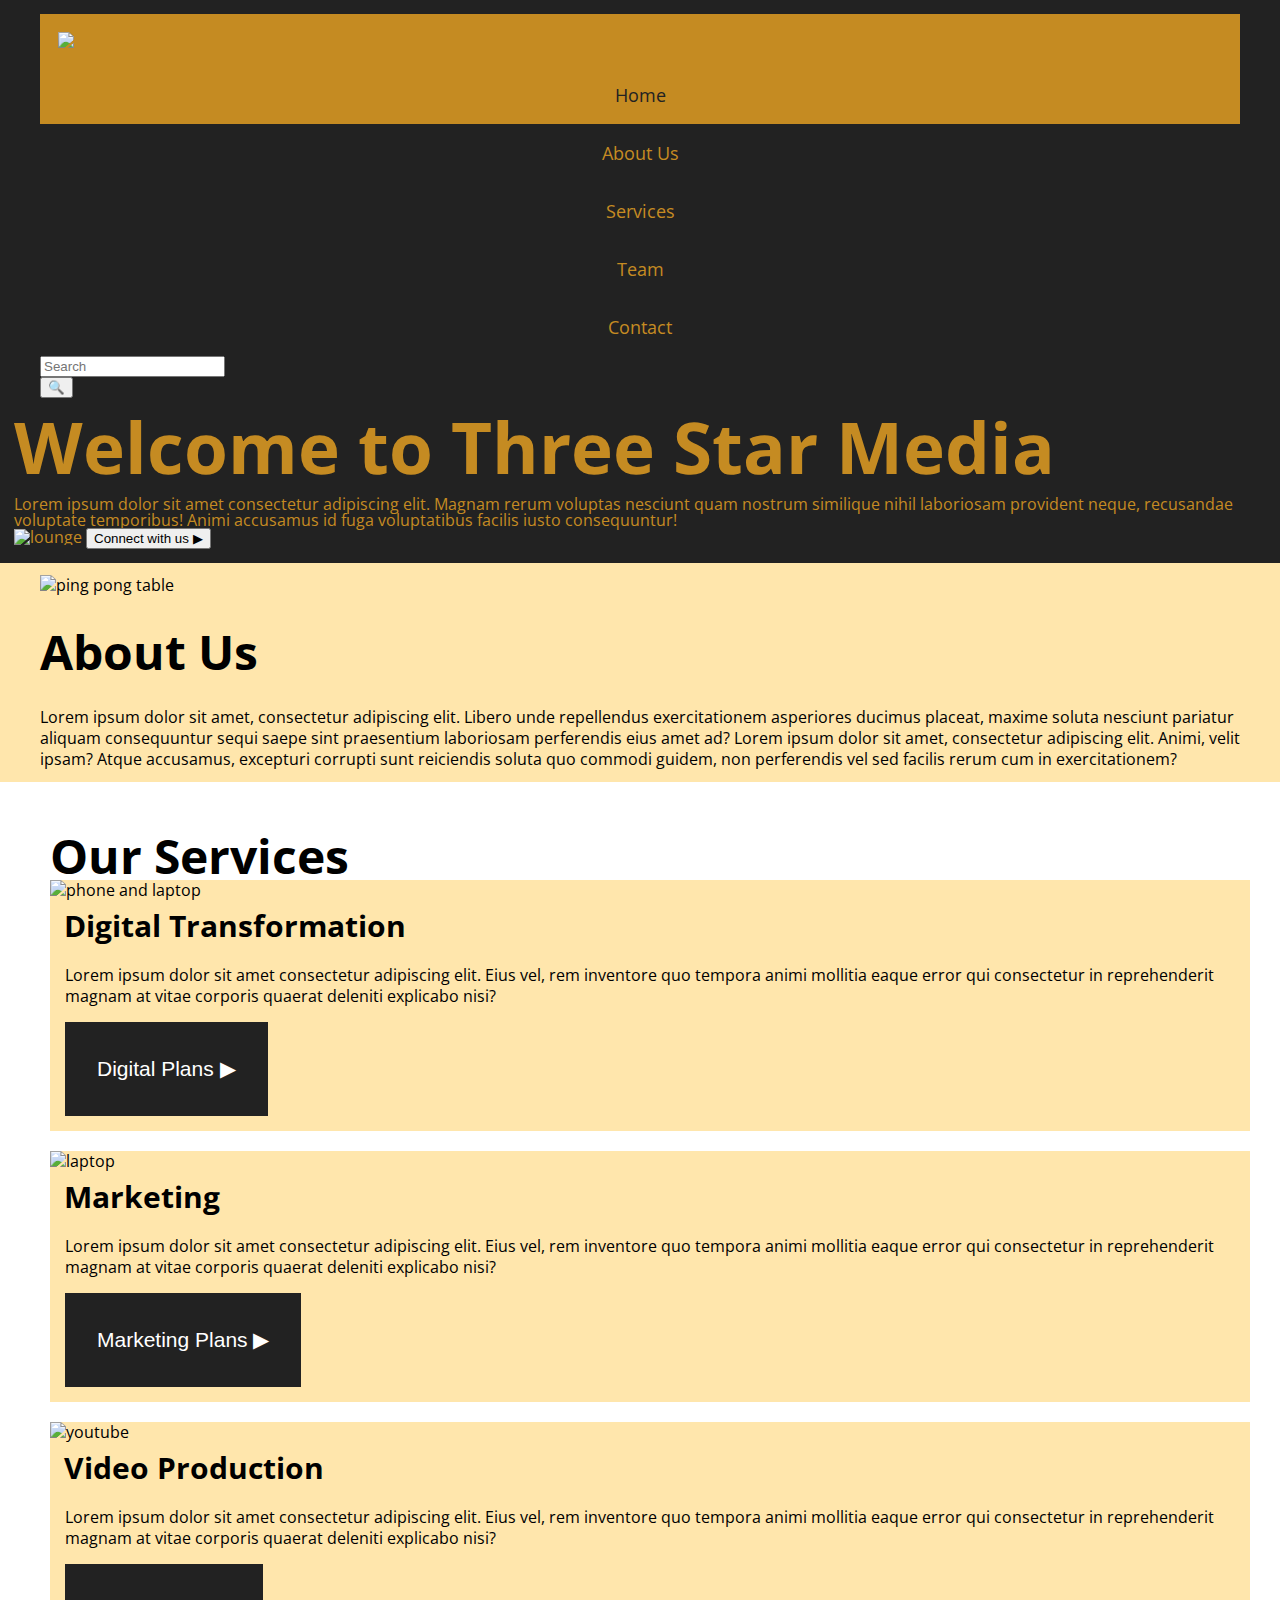
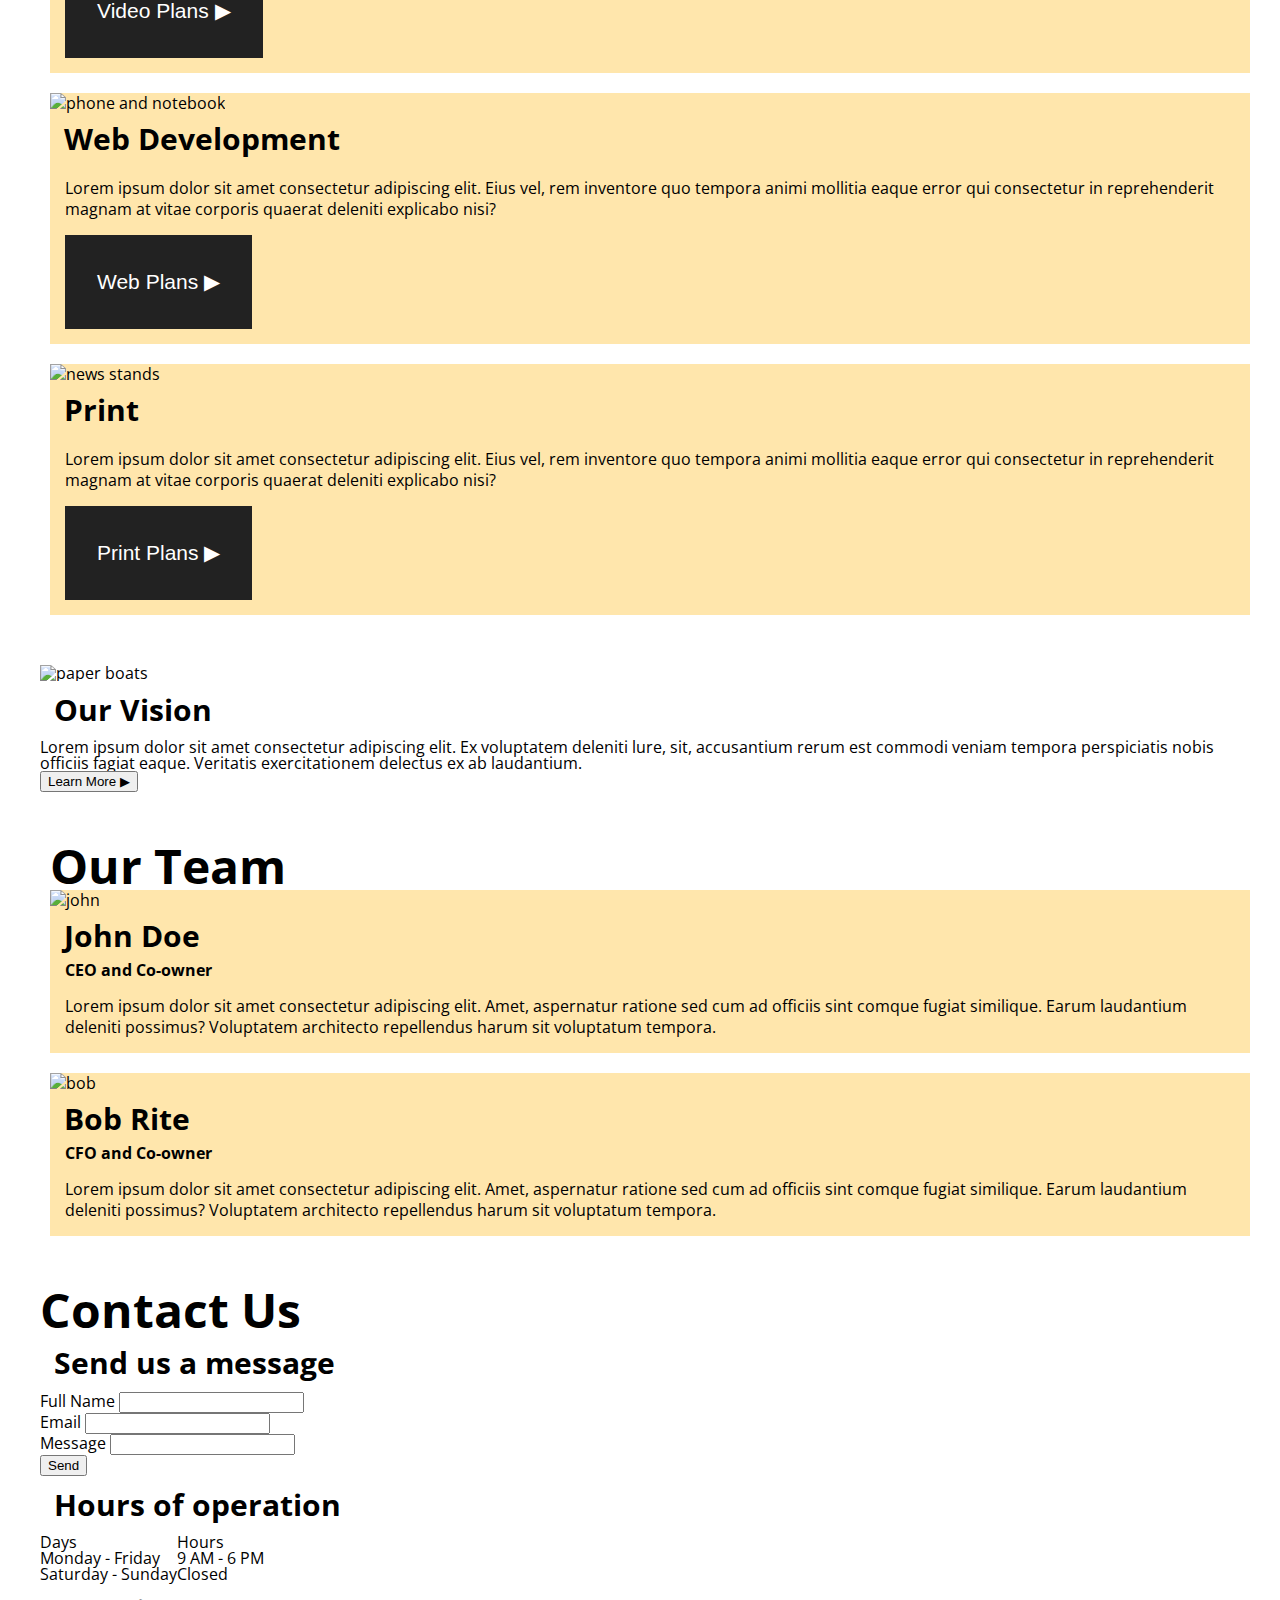
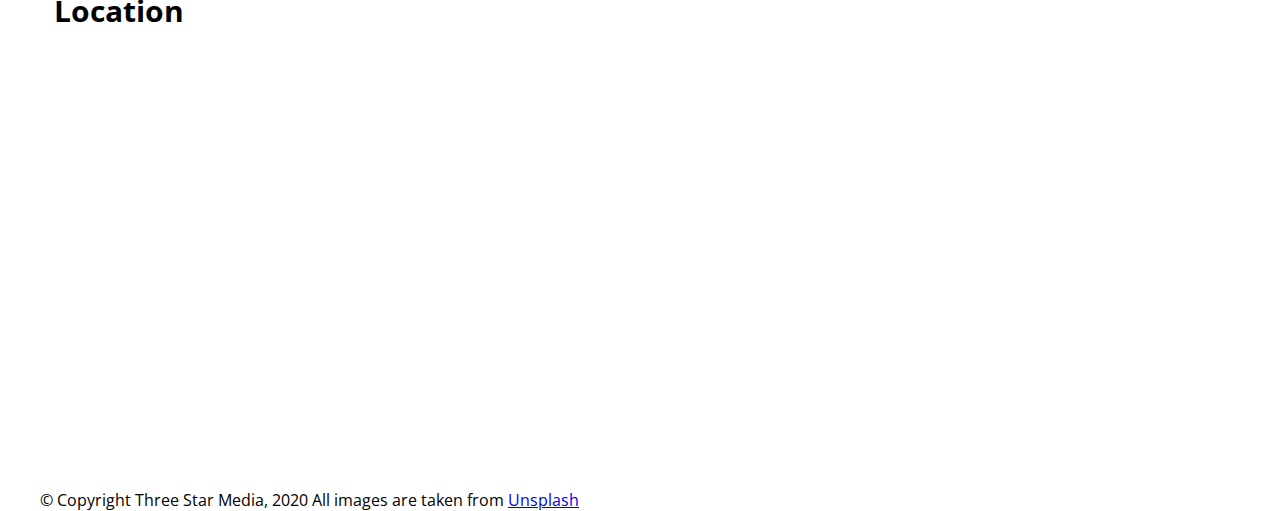
==== final-project/index.html @ 9d3c7e0d "styled team section" ====
<!DOCTYPE html>
<html lang="en">
<head>
    <meta charset="UTF-8">
    <meta http-equiv="X-UA-Compatible" content="IE=edge">
    <meta name="viewport" content="width=device-width, initial-scale=1.0">
    <title>Three Star Media</title>
    <link rel="stylesheet" href="css/reset.css">
    <link rel="stylesheet" href="css/styles.css">
    <link rel="preconnect" href="https://fonts.googleapis.com">
    <link rel="preconnect" href="https://fonts.gstatic.com" crossorigin>
    <link href="https://fonts.googleapis.com/css2?family=Open+Sans:ital,wght@0,400;0,700;1,400;1,700&display=swap" rel="stylesheet">

</head>
<body>
    <header>
        <nav>
            <div class="container">
                <div class="logo">
                    <img src="images/logo.png" alt="stars">
                </div>
                <ul>
                    <li class="current"><a href="home">Home</a></li>
                    <li><a href="about">About Us</a></li>
                    <li><a href="services">Services</a></li>
                    <li><a href="team">Team</a></li>
                    <li><a href="contact">Contact</a></li>
                </ul>
                <form> <!--search bar-->
                    <div class="search-bar">
                        <input type="text" placeholder="Search">
                    </div>
                    <button class="magnifying-img">
                        &#x1F50D;
                    </button>
                </form>
            </div> <!--end class container-->
        </nav>
        <section>
            <div class="header-text">
            <h1>Welcome to Three Star Media</h1>
            </div>
            <p>
                Lorem ipsum dolor sit amet consectetur adipiscing elit. Magnam rerum voluptas nesciunt quam nostrum similique nihil laboriosam provident neque, recusandae voluptate temporibus! Animi accusamus id fuga voluptatibus facilis iusto consequuntur!
            </p>
        </section>    
        <img class="main-banner" src="images/main-banner.jpg" alt="lounge">
        <button>Connect with us &#9654;</button>
    </header>

    <main>
        <section class="section-about">
            <div class="container">
                <img src="images/about-us.jpg" alt="ping pong table" class="about-img">
                <div>
                    <h2 class="about-text">
                        About Us
                    </h2>
                    <p class="about-us-p">
                        Lorem ipsum dolor sit amet, consectetur adipiscing elit. Libero unde repellendus exercitationem asperiores ducimus placeat, maxime soluta nesciunt pariatur aliquam consequuntur sequi saepe sint praesentium laboriosam perferendis eius amet ad?
                        
                        Lorem ipsum dolor sit amet, consectetur adipiscing elit. Animi, velit ipsam? Atque accusamus, excepturi corrupti sunt reiciendis soluta quo commodi guidem, non perferendis vel sed facilis rerum cum in exercitationem?
                    </p>
                </div>
            </div> <!--end class container-->
        </section> <!--end section about-->

        <section class="section-services">
            <div class="container">
                <h2>
                    Our Services
                </h2>
                <div class="digital-transformation">
                    <img src="images/digital.jpg" alt="phone and laptop" class="service-img">
                    <h3>Digital Transformation</h3>
                    <p class="service-text">
                        Lorem ipsum dolor sit amet consectetur adipiscing elit. Eius vel, rem inventore quo tempora animi mollitia eaque error qui consectetur in reprehenderit magnam at vitae corporis quaerat deleniti explicabo nisi?
                    </p>
                    <div class="service-button">
                    <button>Digital Plans &#9654;</button>
                    </div>
                </div>
                <div class="buffer"></div>
                <div class="marketing">
                    <img src="images/marketing.jpg" alt="laptop" class="service-img">
                    <h3>Marketing</h3>
                    <p class="service-text">
                        Lorem ipsum dolor sit amet consectetur adipiscing elit. Eius vel, rem inventore quo tempora animi mollitia eaque error qui consectetur in reprehenderit magnam at vitae corporis quaerat deleniti explicabo nisi?
                    </p>
                    <div class="service-button">
                    <button>Marketing Plans &#9654;</button>
                    </div>
                </div>
                <div class="buffer"></div>
                <div class="video-production">
                    <img src="images/video.jpg" alt="youtube" class="service-img">
                    <h3>Video Production</h3>
                    <p class="service-text">
                        Lorem ipsum dolor sit amet consectetur adipiscing elit. Eius vel, rem inventore quo tempora animi mollitia eaque error qui consectetur in reprehenderit magnam at vitae corporis quaerat deleniti explicabo nisi?
                    </p>
                    <div class="service-button">
                    <button>Video Plans &#9654;</button>
                    </div>
                </div>
                <div class="buffer"></div>
                <div class="web-development">
                    <img src="images/web.jpg" alt="phone and notebook" class="service-img">
                    <h3>Web Development</h3>
                    <p class="service-text">
                        Lorem ipsum dolor sit amet consectetur adipiscing elit. Eius vel, rem inventore quo tempora animi mollitia eaque error qui consectetur in reprehenderit magnam at vitae corporis quaerat deleniti explicabo nisi?
                    </p>
                    <div class="service-button">
                    <button>Web Plans &#9654;</button>
                    </div>
                </div>
                <div class="buffer"></div>
                <div class="print">
                    <img src="images/print.jpg" alt="news stands" class="service-img">
                    <h3>Print</h3>
                    <p class="service-text">
                        Lorem ipsum dolor sit amet consectetur adipiscing elit. Eius vel, rem inventore quo tempora animi mollitia eaque error qui consectetur in reprehenderit magnam at vitae corporis quaerat deleniti explicabo nisi?
                    </p>
                    <div class="service-button">
                    <button>Print Plans &#9654;</button>
                    </div>
                </div>
            </div> <!--end class container-->
        </section> <!--end section services-->
        
        <section class="section-vision">
            <div class="container">
                <img src="images/vision.jpg" alt="paper boats">
                <h3>Our Vision</h3>
                <p>
                    Lorem ipsum dolor sit amet consectetur adipiscing elit. Ex voluptatem deleniti lure, sit, accusantium rerum est commodi veniam tempora perspiciatis nobis officiis fagiat eaque. Veritatis exercitationem delectus ex ab laudantium.
                </p>
                <button>Learn More &#9654;</button>
            </div> <!--end class container-->
        </section> <!--end section vision-->

        <section class="section-team">
            <div class="container">
                <h2>Our Team</h2>
                <div class="team-john">
                    <img src="images/john.jpg" alt="john" class="team-img">
                    <h3>John Doe</h3>
                    <h4>CEO and Co-owner</h4>
                    <p class="team-text">
                        Lorem ipsum dolor sit amet consectetur adipiscing elit. Amet, aspernatur ratione sed cum ad officiis sint comque fugiat similique. Earum laudantium deleniti possimus? Voluptatem architecto repellendus harum sit voluptatum tempora.
                    </p>
                </div>
                <div class="buffer">
                </div>
                <div class="team-bob">
                    <img src="images/bob.jpg" alt="bob" class="team-img">
                    <h3>Bob Rite</h3>
                    <h4>CFO and Co-owner</h4>
                    <p class="team-text">
                        Lorem ipsum dolor sit amet consectetur adipiscing elit. Amet, aspernatur ratione sed cum ad officiis sint comque fugiat similique. Earum laudantium deleniti possimus? Voluptatem architecto repellendus harum sit voluptatum tempora.
                    </p>
                </div>
            </div> <!--end class container-->
        </section> <!--end section team-->

        <section class="section-contact">
            <div class="container">
                <h2>Contact Us</h2>
                <div>
                    <h3>Send us a message</h3>
                </div>
                <div>
                    <form>
                        <div>
                            <label class="label" for="fullname">Full Name</label>
                            <input class="input-box" id="fullname" type="text" name="fullname">
                        </div>
                        <div>
                            <label class="label" for="email">Email</label>
                            <input class="input-box" id="email" type="text" name="email">
                        </div>
                        <div>
                            <label class="label" for="message">Message</label>
                            <input class="message-input-box" id="message" type="text" name="message">
                        </div>
                    </form>
                    <button>Send</button>
                </div>
                <div>
                    <h3>Hours of operation</h3>
                    <table>
                        <tr>
                            <td>Days</td>
                            <td>Hours</td>
                        </tr>
                        <tr>
                            <td>Monday - Friday</td>
                            <td>9 AM - 6 PM</td>
                        </tr>
                        <tr>
                            <td>Saturday - Sunday</td>
                            <td>Closed</td>
                        </tr>
                    </table>
                </div>
                <div>
                    <h3>Location</h3>
                    <em><iframe src="https://www.google.com/maps/embed?pb=!1m18!1m12!1m3!1d2803.9445518045395!2d-75.75712548419932!3d45.34993154908129!2m3!1f0!2f0!3f0!3m2!1i1024!2i768!4f13.1!3m3!1m2!1s0x4cce0718cc4a6ad7%3A0xc6cc467725843e2b!2sAlgonquin%20College%20Ottawa%20Campus!5e0!3m2!1sen!2sca!4v1637809210617!5m2!1sen!2sca" width="600" height="450" style="border:0;" allowfullscreen="" loading="lazy"></iframe></em>
                </div>
            </div> <!--end class container-->
        </section> <!--end section contact-->
    </main>

    <footer>
        <div class="container">
            © Copyright Three Star Media, 2020
            All images are taken from <a href="unsplash">Unsplash</a>
        </div> <!--end class container-->
    </footer>
</body>
</html>
---- final-project/css/styles.css ----
.container {
    width: 100%;
    margin: 0 auto;
}
body {
    background: white;
    font-family: 'Open Sans', sans-serif;
}
header {
    background: #222222;
    color: #c58b22;
    padding: 14px;
}
nav ul li a {
    text-decoration: none;
    display: block;
    color:#c58b22;
    font-size: 18px;
    padding: 20px;
    text-align: center;
}
h1 {
    font-size: 71px;
    line-height: 98px;
    font-weight: bold;
}
h2 {
    font-size: 48px;
    font-weight: bold;
}
.logo {
    background: #c58b22;
    width: auto;
    padding: 18px;
}
.current a {
    color:#222222;
    background: #c58b22;
}
/*===== WELCOME SECTION=====*/



/*===== ABOUT SECTION =====*/

.section-about {
    background-color: #ffe6ac;
    padding: 12px;
    line-height: 21px;
}
.about-img {
    display: block;
    margin-left: auto;
    margin-right: auto;
    width: 100%;
}
.about-text {
    padding-top: 45px;
    padding-bottom: 45px;
}

/*===== SERVICES SECTION =====*/

.section-services {
    padding: 50px;
}
.service-img {
    width: 100%;
}
.buffer {
    background-color: white;
    padding: 10px;
}
.heading-text {
    font-size: 48px;
    font-weight: bold;
}
.service-text {
    padding: 15px;
}
.service-button button {
    background-color: #222222;
    border: none;
    color: white;
    padding: 35px 32px;
    font-size: 21px;
    margin-left: 15px;
    margin-bottom: 15px;
}
h3 {
    font-size: 30px;
    font-weight: bold;
    padding: 14px;
}
.digital-transformation {
    background-color: #ffe6ac;
    line-height: 21px;
}
.marketing {
    background-color: #ffe6ac;
    line-height: 21px;
}
.video-production {
    background-color: #ffe6ac;
    line-height: 21px;
}
.web-development {
    background-color: #ffe6ac;
    line-height: 21px;  
}
.print {
    background-color: #ffe6ac;
    line-height: 21px;
}

/*====== OUR TEAM SECTION =====*/

.section-team {
    padding: 50px;
}
.team-img {
    width: 100%;
}
.team-john {
    background-color: #ffe6ac;
    line-height: 21px;
}
.team-bob {
    background-color: #ffe6ac;
    line-height: 21px;
}
.team-text {
    padding: 15px;
}
h4 {
    padding-left: 15px;
    font-weight: bold;
}
/*this just sets the width for accuracy to the mock up*/
/*do not put anything else in this media query!*/

@media screen and (min-width: 760px){
    .container {
        width: 706px;
    }
}

/*====== DESKTOP STYLES ======*/

@media screen and (min-width: 1200px){
    .container {
        width: 1200px;
    }
}
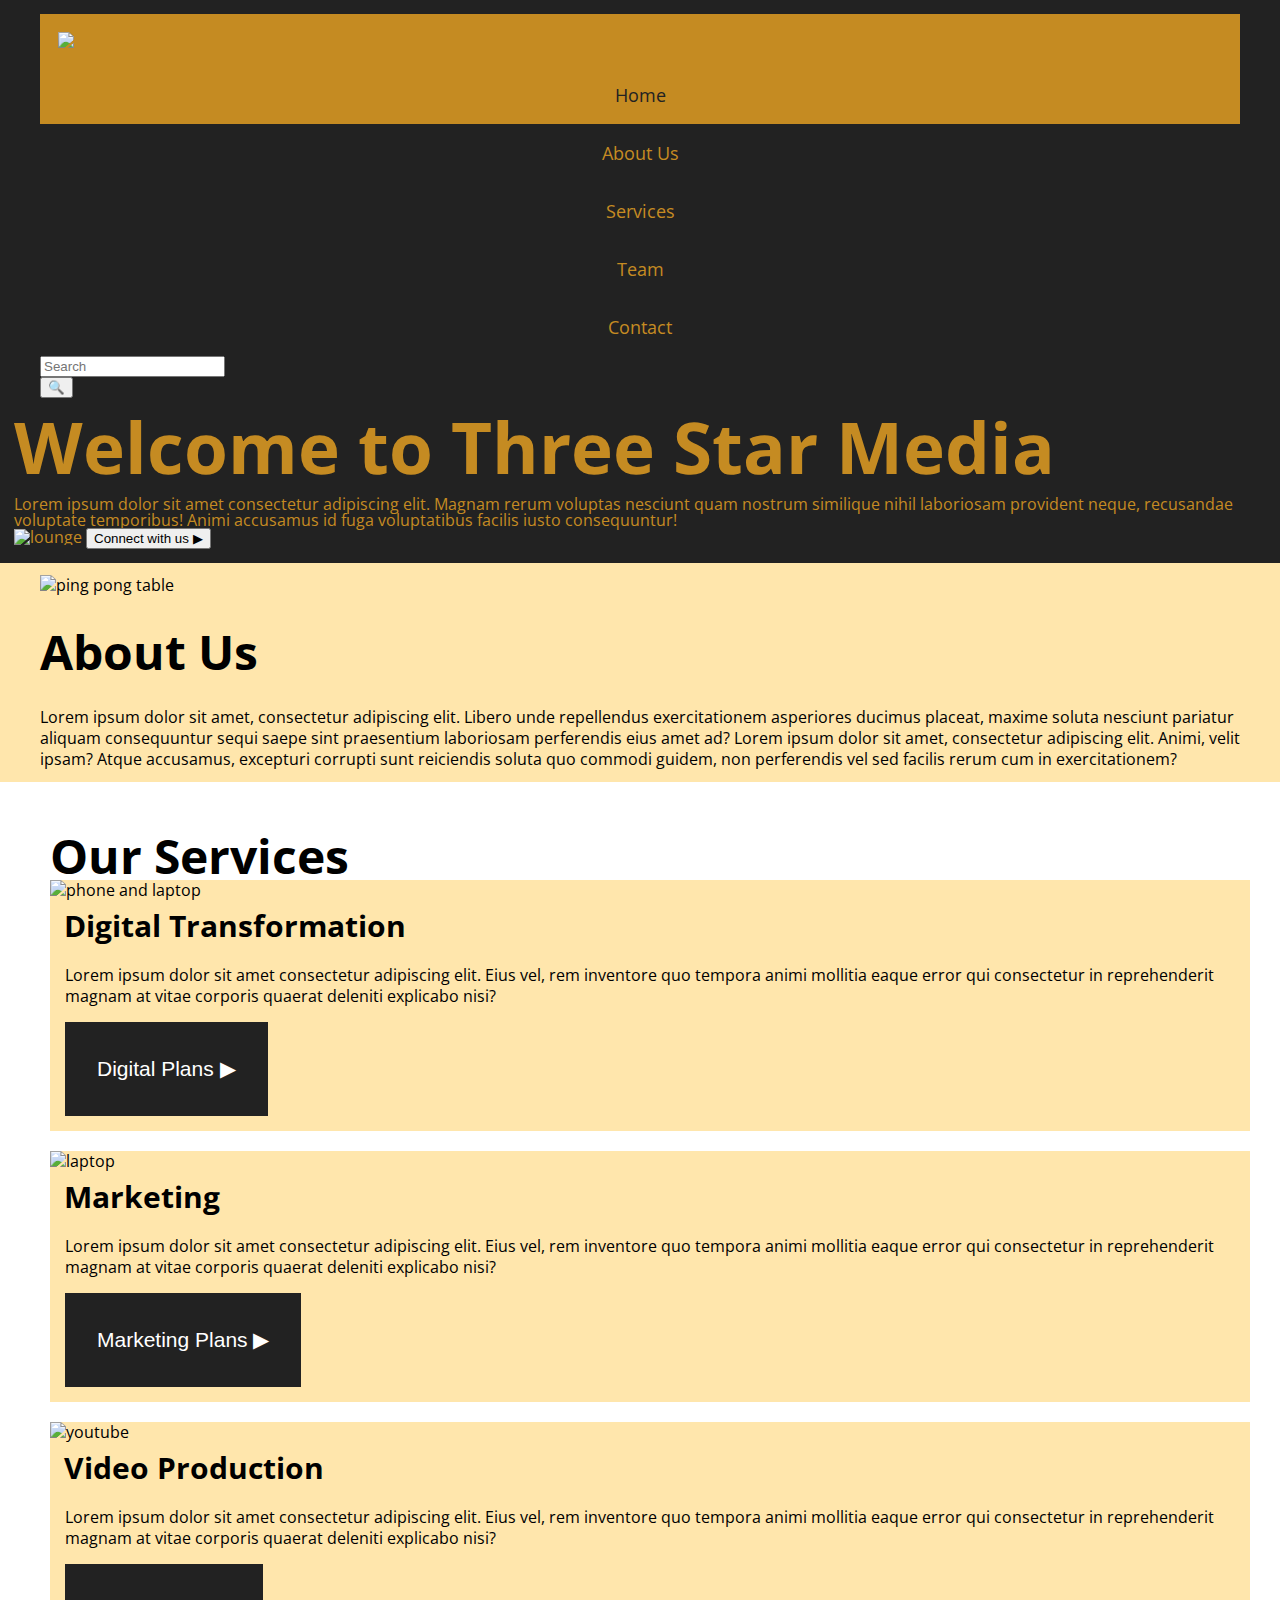
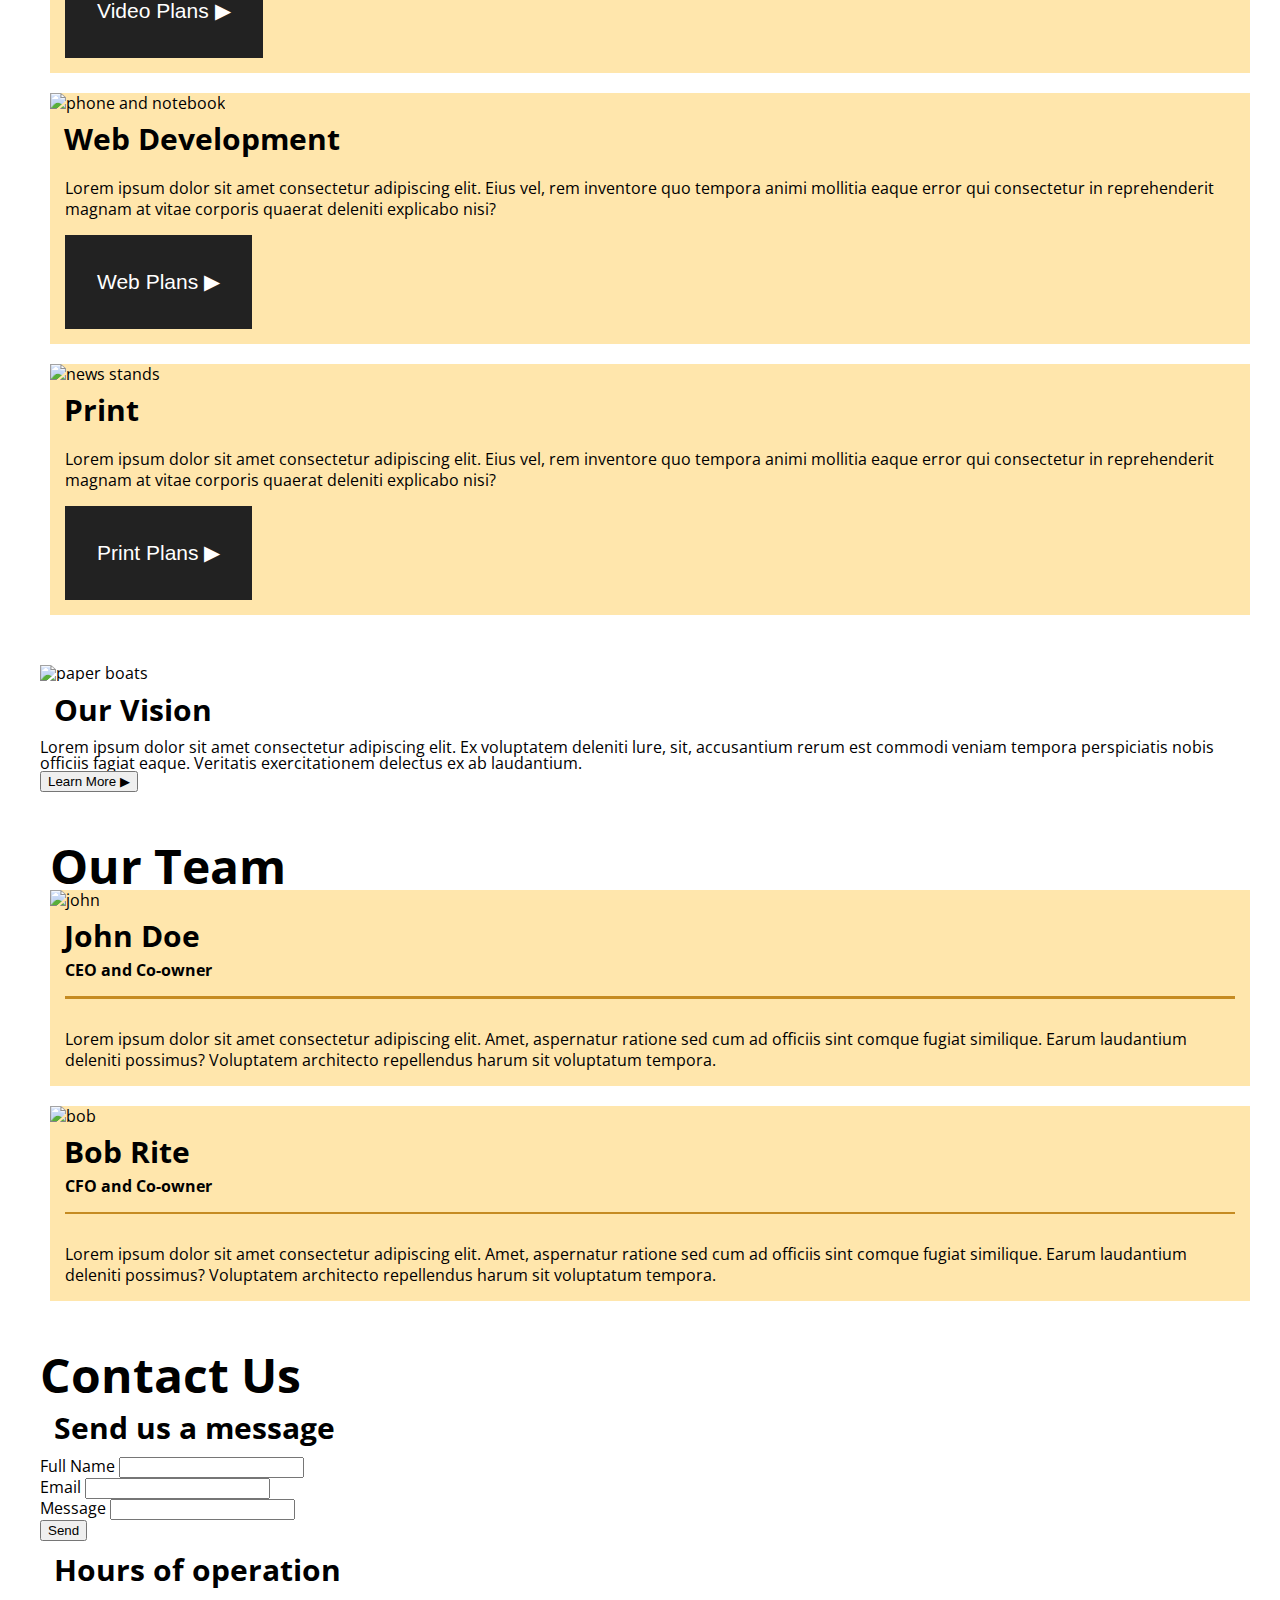
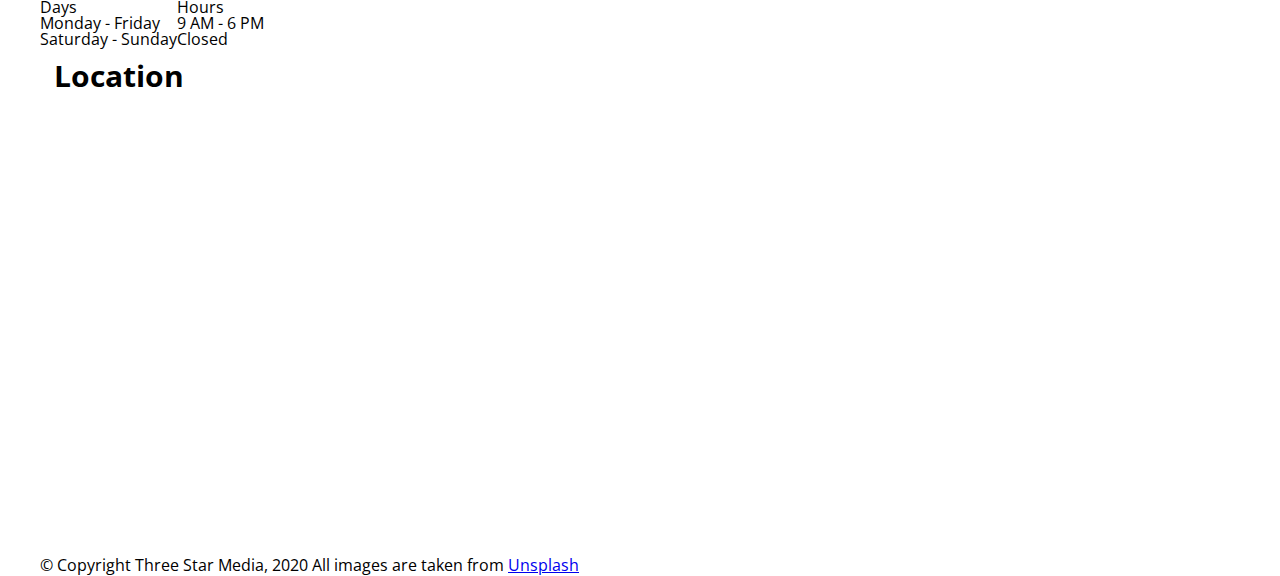
==== commit b1285f1e: "styled team section" ====
--- a/final-project/index.html
+++ b/final-project/index.html
@@ -145,6 +145,7 @@
                     <img src="images/john.jpg" alt="john" class="team-img">
                     <h3>John Doe</h3>
                     <h4>CEO and Co-owner</h4>
+                    <hr>
                     <p class="team-text">
                         Lorem ipsum dolor sit amet consectetur adipiscing elit. Amet, aspernatur ratione sed cum ad officiis sint comque fugiat similique. Earum laudantium deleniti possimus? Voluptatem architecto repellendus harum sit voluptatum tempora.
                     </p>
@@ -155,6 +156,7 @@
                     <img src="images/bob.jpg" alt="bob" class="team-img">
                     <h3>Bob Rite</h3>
                     <h4>CFO and Co-owner</h4>
+                    <hr>
                     <p class="team-text">
                         Lorem ipsum dolor sit amet consectetur adipiscing elit. Amet, aspernatur ratione sed cum ad officiis sint comque fugiat similique. Earum laudantium deleniti possimus? Voluptatem architecto repellendus harum sit voluptatum tempora.
                     </p>
--- a/final-project/css/styles.css
+++ b/final-project/css/styles.css
@@ -136,6 +136,13 @@
     padding-left: 15px;
     font-weight: bold;
 }
+hr {
+    border: none;
+    height: 2.5px;
+    background: #c58b22;
+    margin: 15px;
+}
+
 /*this just sets the width for accuracy to the mock up*/
 /*do not put anything else in this media query!*/
 
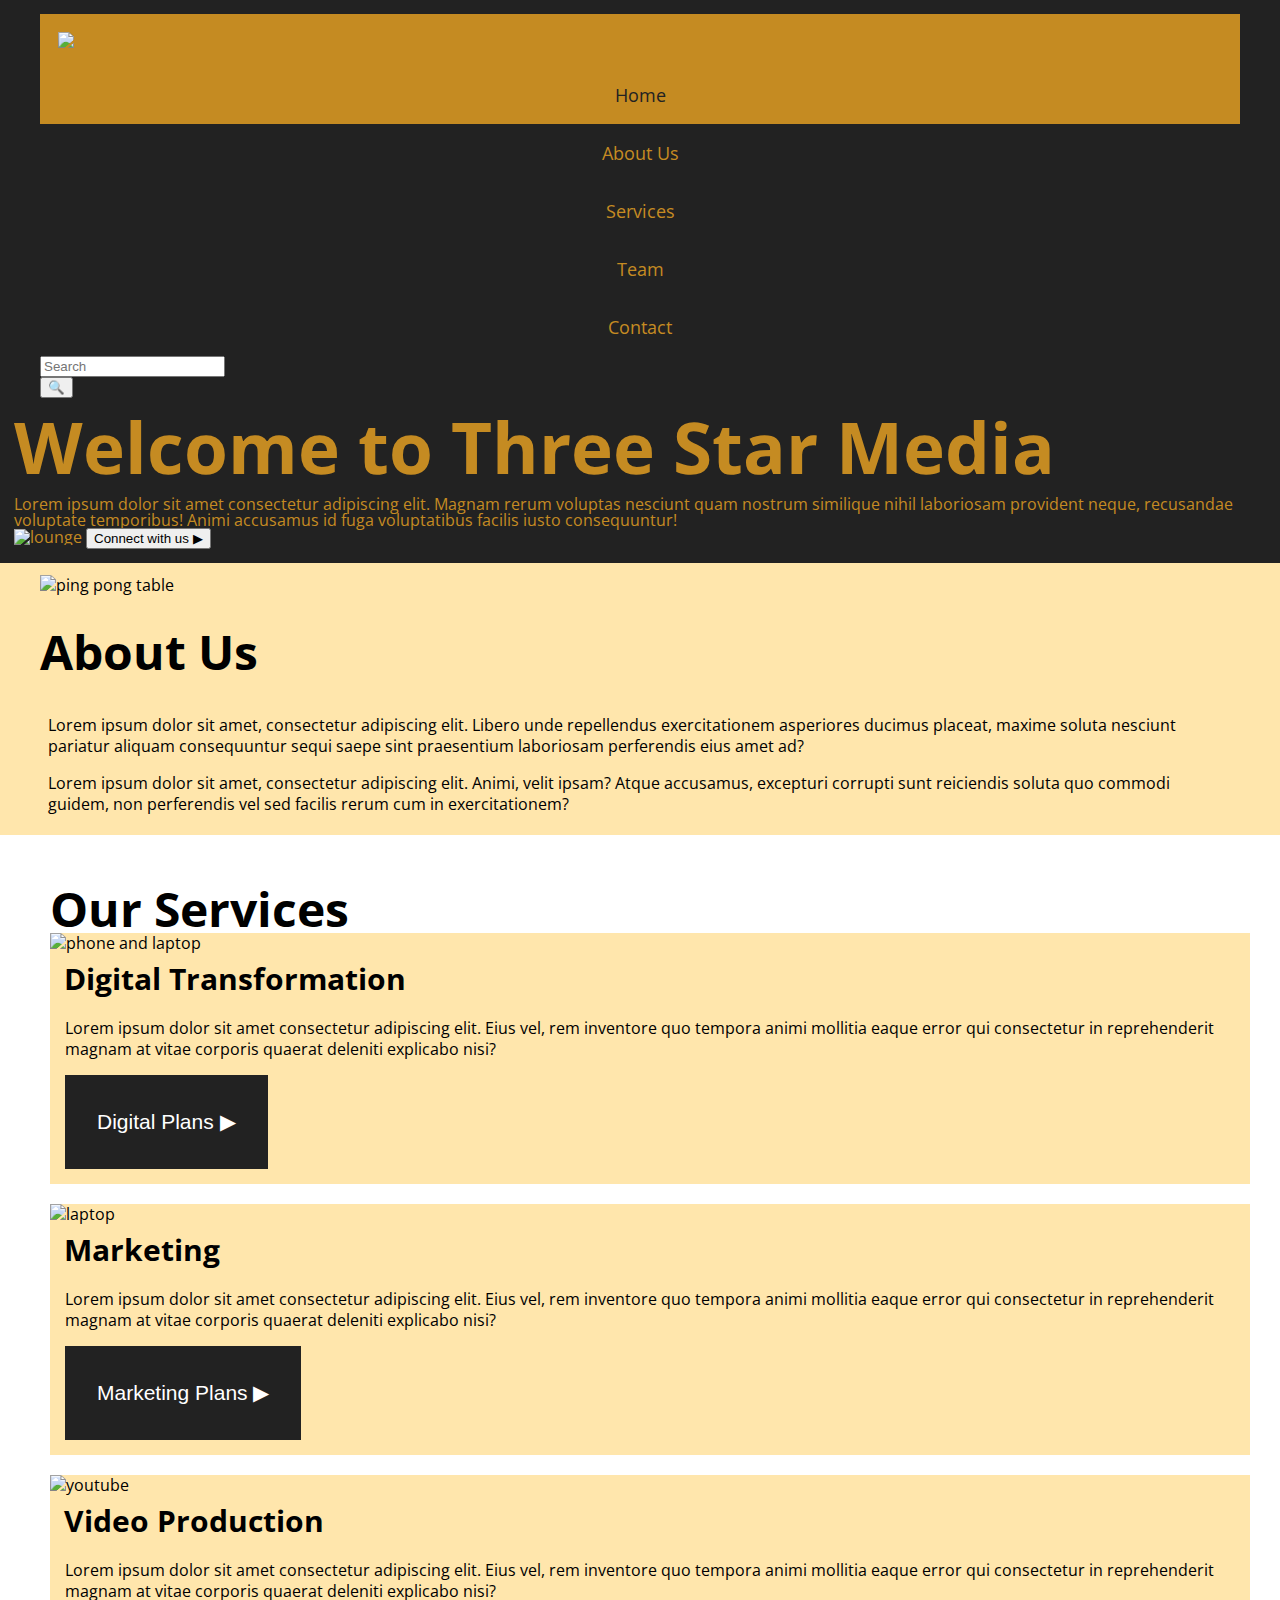
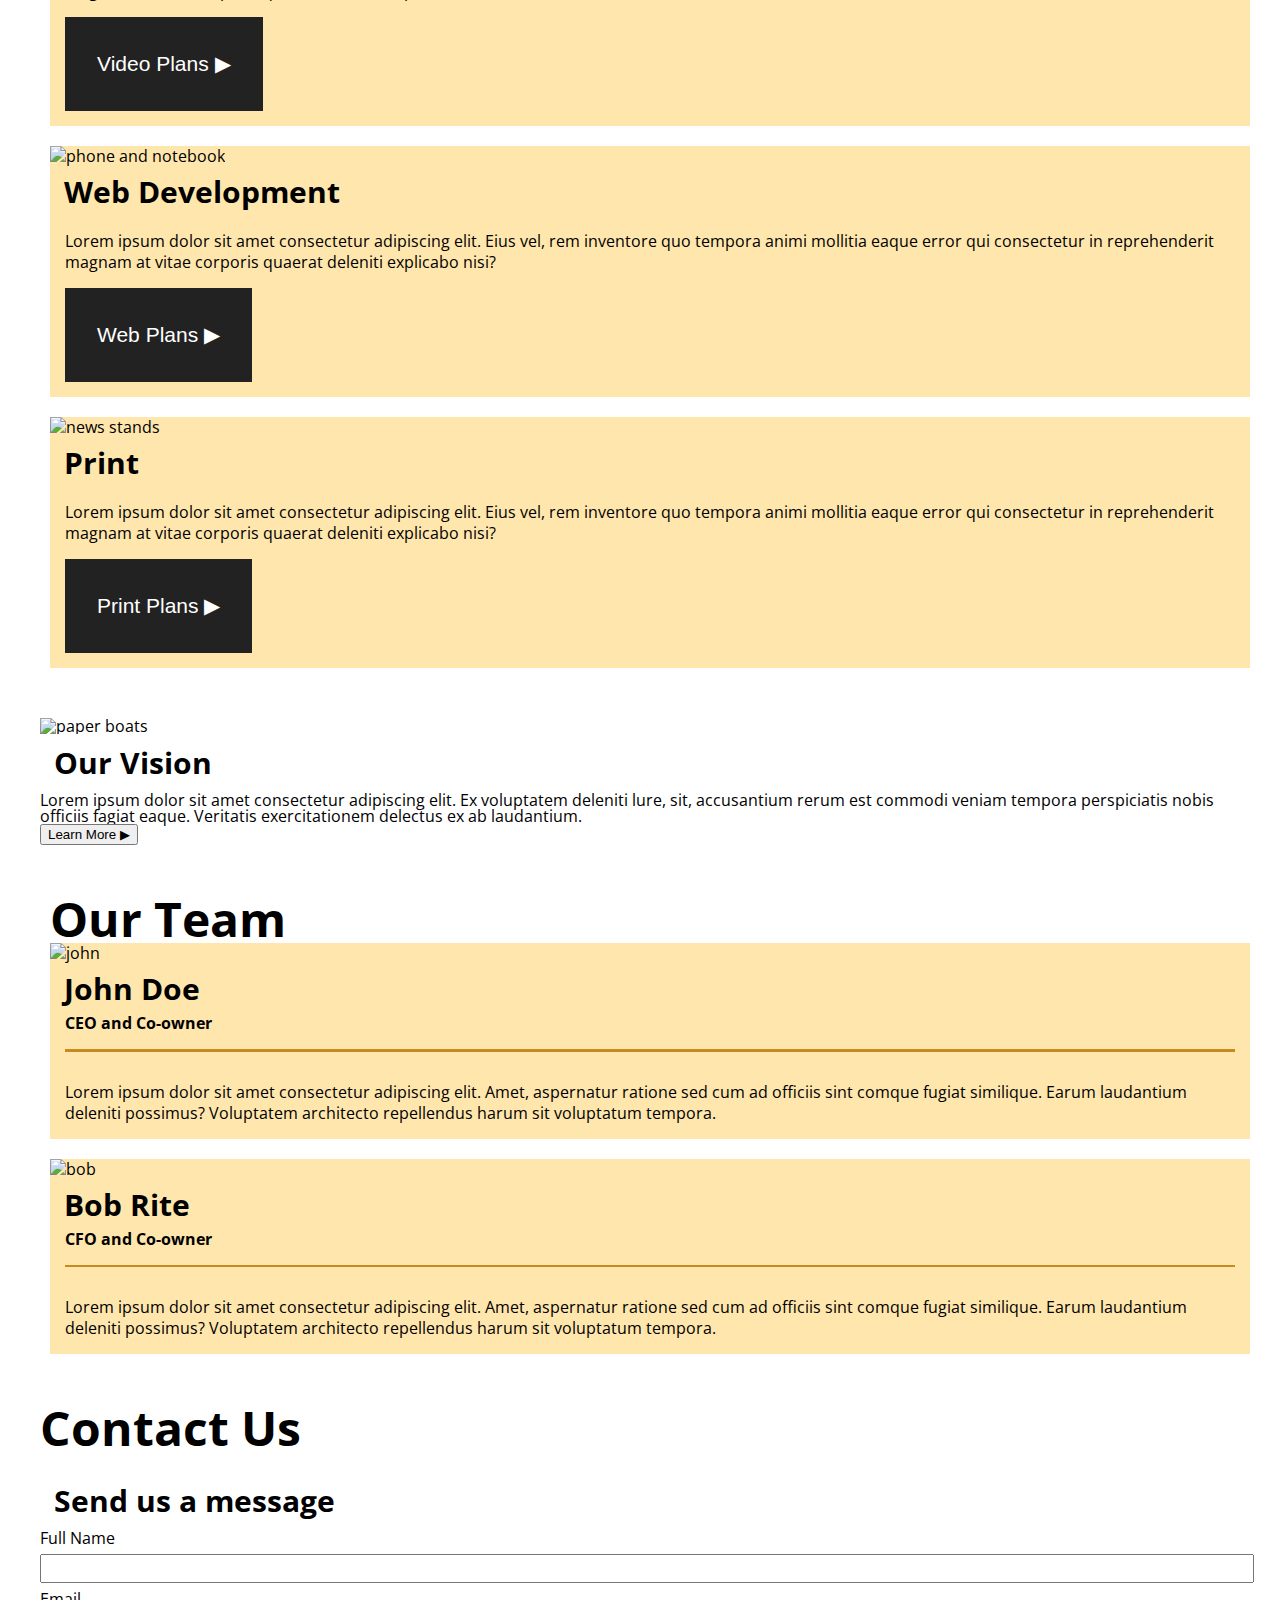
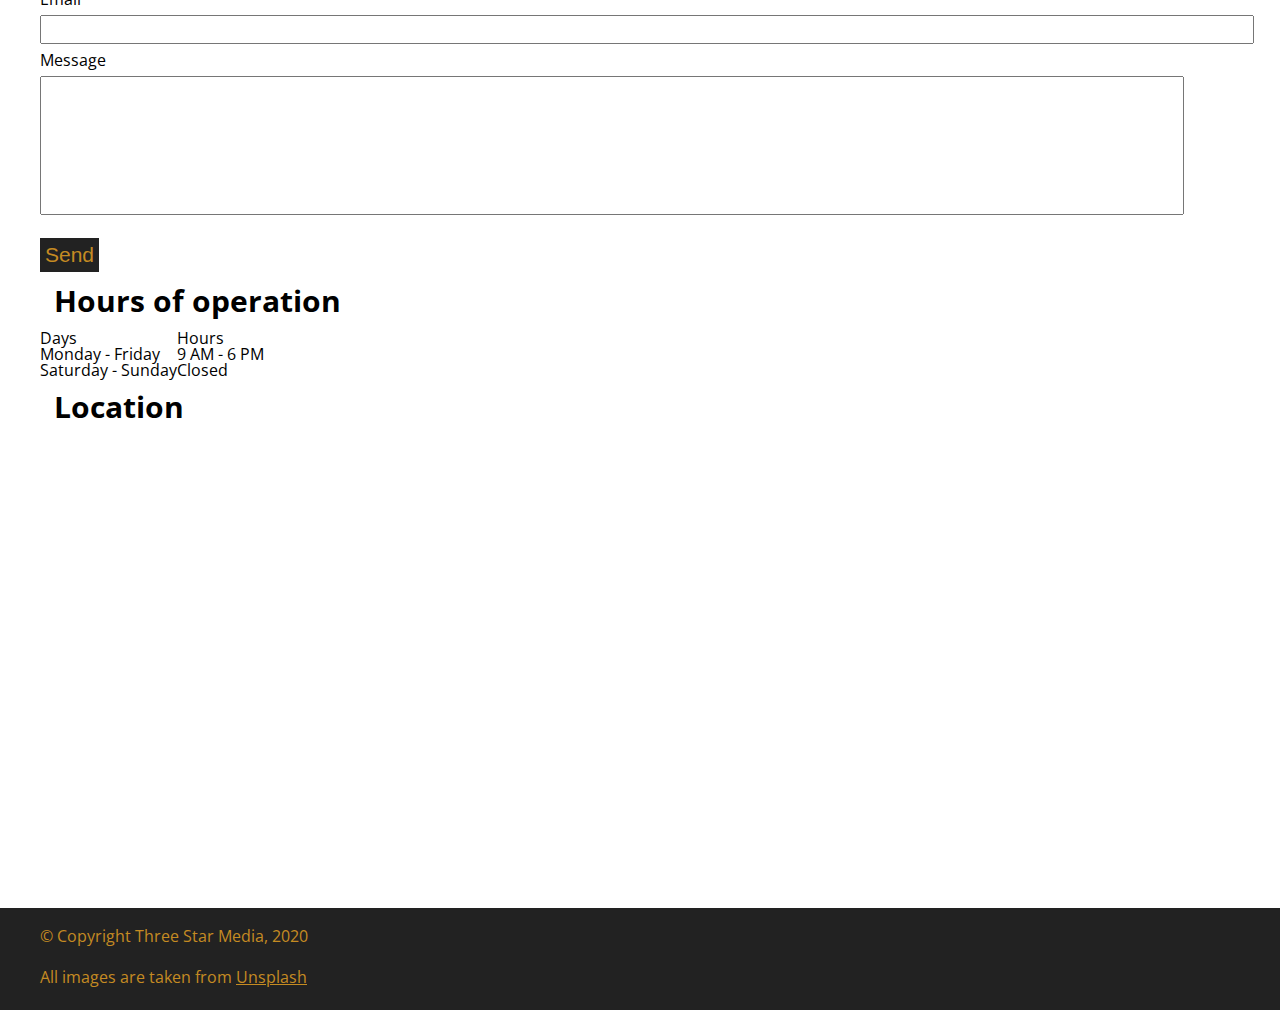
==== commit cf4cdd09: "styled contact info and footer" ====
--- a/final-project/index.html
+++ b/final-project/index.html
@@ -53,12 +53,13 @@
             <div class="container">
                 <img src="images/about-us.jpg" alt="ping pong table" class="about-img">
                 <div>
-                    <h2 class="about-text">
+                    <h2 class="about-heading">
                         About Us
                     </h2>
-                    <p class="about-us-p">
+                    <p class="about-p">
                         Lorem ipsum dolor sit amet, consectetur adipiscing elit. Libero unde repellendus exercitationem asperiores ducimus placeat, maxime soluta nesciunt pariatur aliquam consequuntur sequi saepe sint praesentium laboriosam perferendis eius amet ad?
-                        
+                    </p>
+                    <p class="about-p">
                         Lorem ipsum dolor sit amet, consectetur adipiscing elit. Animi, velit ipsam? Atque accusamus, excepturi corrupti sunt reiciendis soluta quo commodi guidem, non perferendis vel sed facilis rerum cum in exercitationem?
                     </p>
                 </div>
@@ -150,8 +151,7 @@
                         Lorem ipsum dolor sit amet consectetur adipiscing elit. Amet, aspernatur ratione sed cum ad officiis sint comque fugiat similique. Earum laudantium deleniti possimus? Voluptatem architecto repellendus harum sit voluptatum tempora.
                     </p>
                 </div>
-                <div class="buffer">
-                </div>
+                <div class="buffer"></div>
                 <div class="team-bob">
                     <img src="images/bob.jpg" alt="bob" class="team-img">
                     <h3>Bob Rite</h3>
@@ -166,7 +166,7 @@
 
         <section class="section-contact">
             <div class="container">
-                <h2>Contact Us</h2>
+                <h2 class="contact-us">Contact Us</h2>
                 <div>
                     <h3>Send us a message</h3>
                 </div>
@@ -185,7 +185,9 @@
                             <input class="message-input-box" id="message" type="text" name="message">
                         </div>
                     </form>
+                    <div class="send-button">
                     <button>Send</button>
+                    </div>
                 </div>
                 <div>
                     <h3>Hours of operation</h3>
@@ -208,15 +210,20 @@
                     <h3>Location</h3>
                     <em><iframe src="https://www.google.com/maps/embed?pb=!1m18!1m12!1m3!1d2803.9445518045395!2d-75.75712548419932!3d45.34993154908129!2m3!1f0!2f0!3f0!3m2!1i1024!2i768!4f13.1!3m3!1m2!1s0x4cce0718cc4a6ad7%3A0xc6cc467725843e2b!2sAlgonquin%20College%20Ottawa%20Campus!5e0!3m2!1sen!2sca!4v1637809210617!5m2!1sen!2sca" width="600" height="450" style="border:0;" allowfullscreen="" loading="lazy"></iframe></em>
                 </div>
+                <div class="buffer"></div>
             </div> <!--end class container-->
         </section> <!--end section contact-->
     </main>
 
     <footer>
-        <div class="container">
-            © Copyright Three Star Media, 2020
-            All images are taken from <a href="unsplash">Unsplash</a>
-        </div> <!--end class container-->
+        <section class="container">
+            <p class="footer-text">
+                © Copyright Three Star Media, 2020
+            </p>
+            <p class="footer-text">
+                All images are taken from <a href="unsplash">Unsplash</a>
+            </p> 
+        </section> <!--end class container-->
     </footer>
 </body>
 </html>--- a/final-project/css/styles.css
+++ b/final-project/css/styles.css
@@ -54,9 +54,12 @@
     margin-right: auto;
     width: 100%;
 }
-.about-text {
+.about-heading {
     padding-top: 45px;
     padding-bottom: 45px;
+}
+.about-p {
+    padding: 8px;
 }
 
 /*===== SERVICES SECTION =====*/
@@ -143,6 +146,50 @@
     margin: 15px;
 }
 
+/*===== CONTACT SECTION =====*/
+
+.contact-us {
+    padding-bottom: 20px;
+}
+.input-box {
+    width: 100%;
+    padding: 5px;
+    display: inline-block;
+    margin-top: 8px;
+    margin-bottom: 8px;
+}
+.message-input-box {
+    width: 85%;
+    padding:60px;
+    margin-top: 8px;
+    margin-bottom: 8px;
+}
+.send-button button {
+    background-color: #222222;
+    border: none;
+    color:#c58b22;
+    font-size: 21px;
+    padding: 5px;
+    margin-top: 15px;
+}
+
+/*===== FOOTER SECTION =====*/
+
+footer {
+    background-color: #222222;
+    color: #c58b22;
+    padding: 10px;
+}
+a {
+    background-color: #222222;
+    color: #c58b22;
+}
+.footer-text {
+    margin: 0 auto;
+    padding-bottom: 15px;
+    padding-top: 10px;
+}
+
 /*this just sets the width for accuracy to the mock up*/
 /*do not put anything else in this media query!*/
 
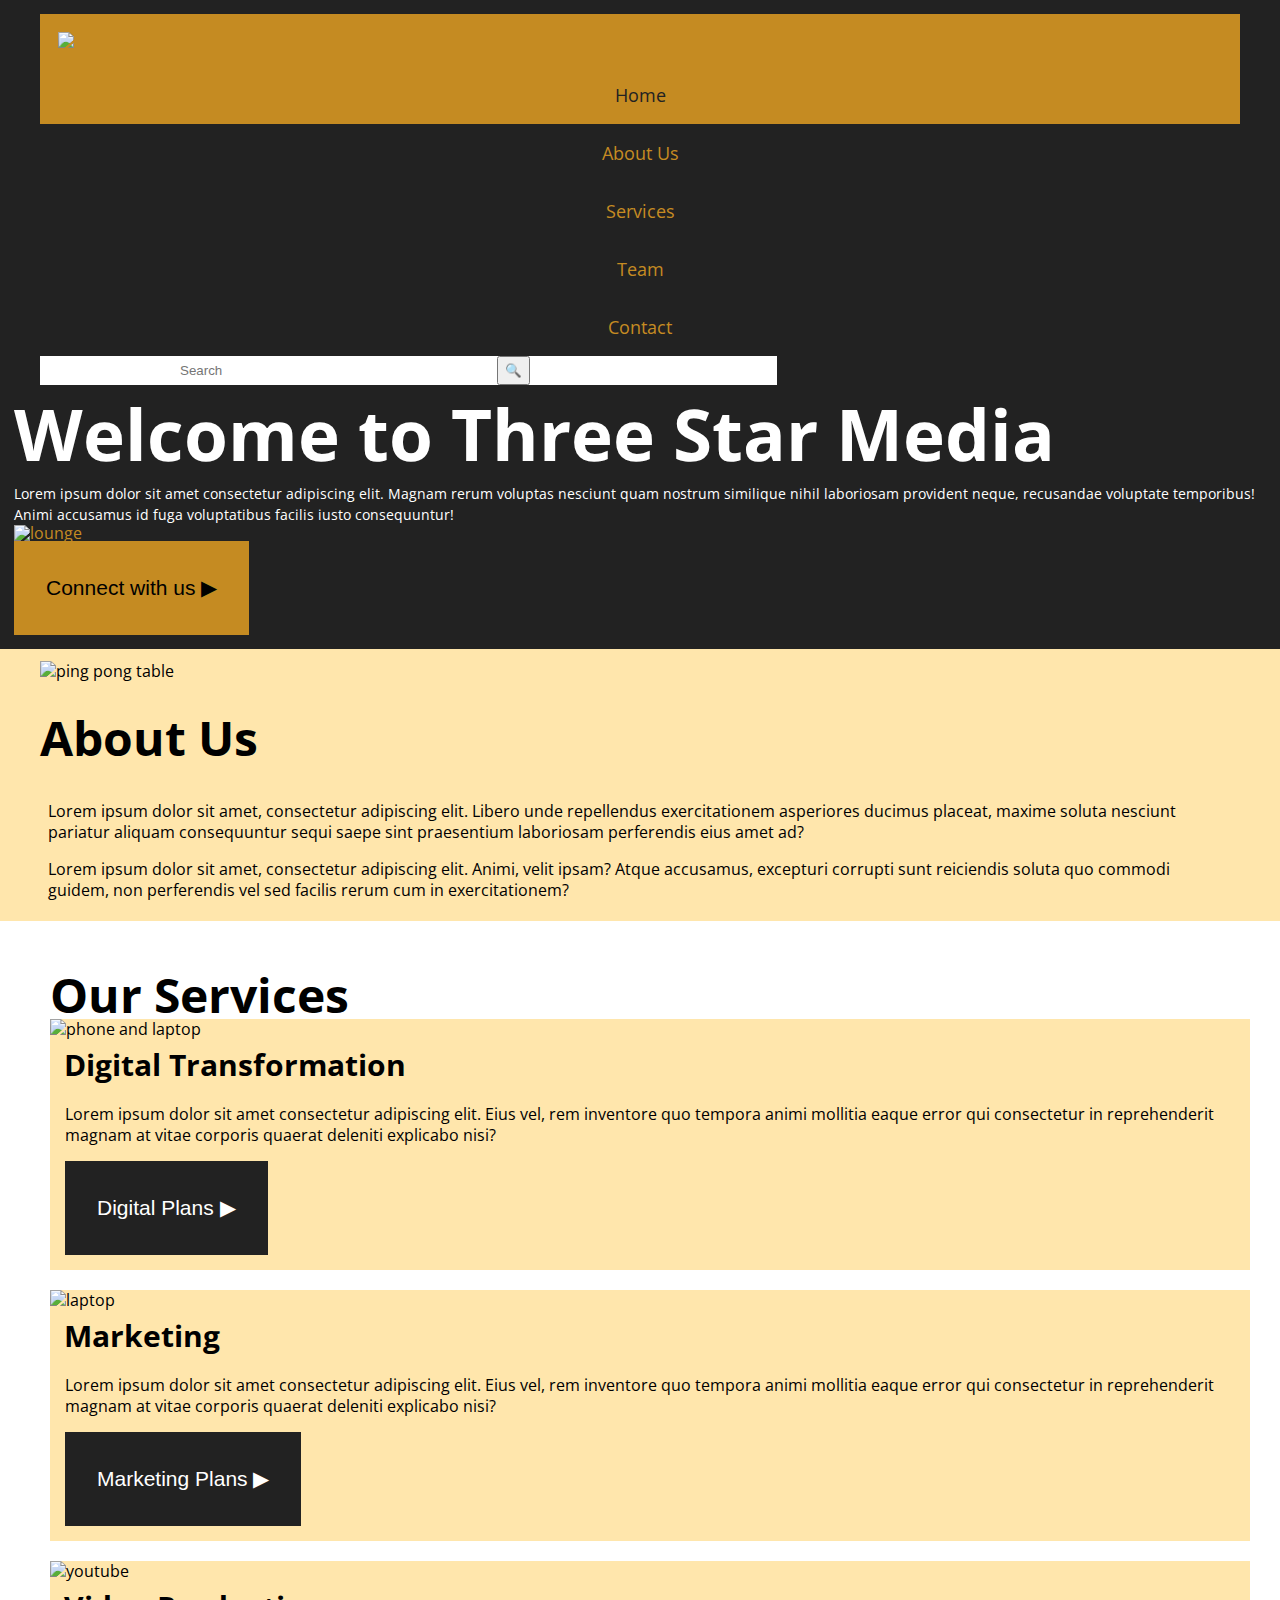
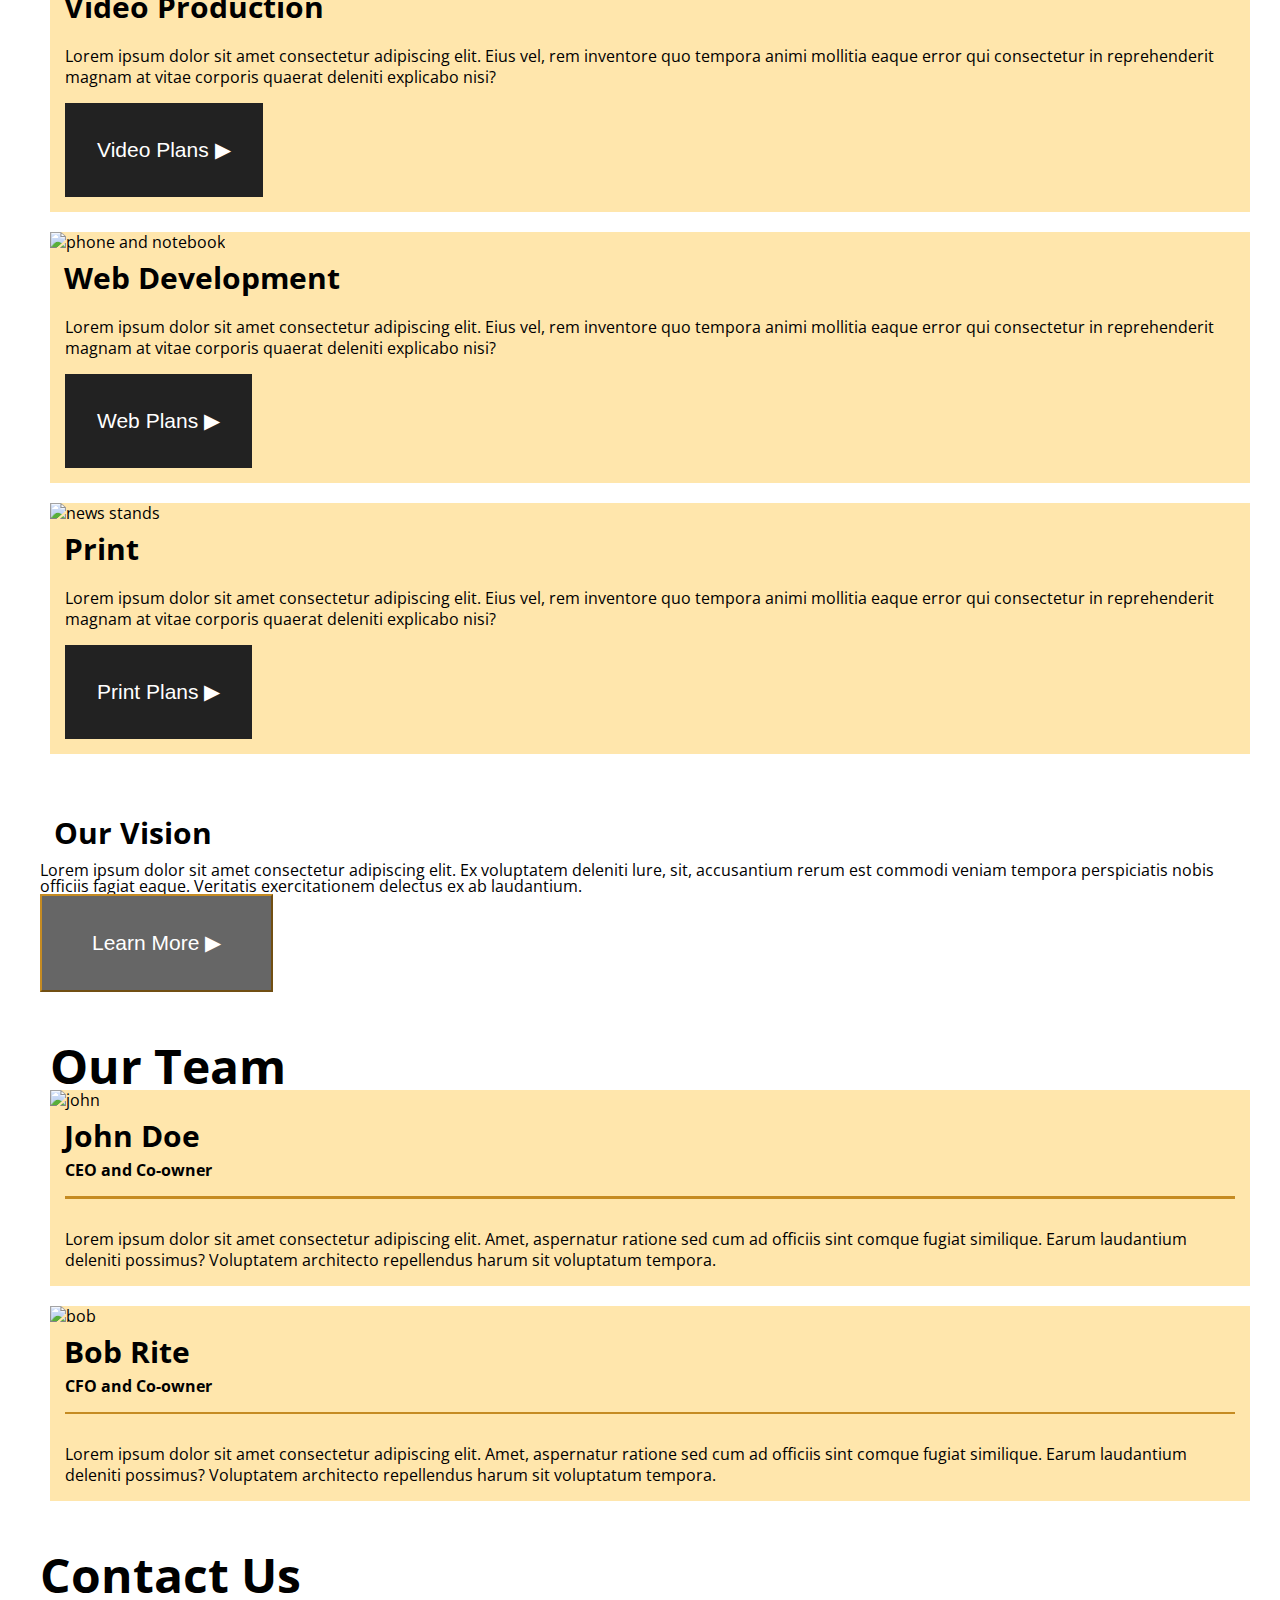
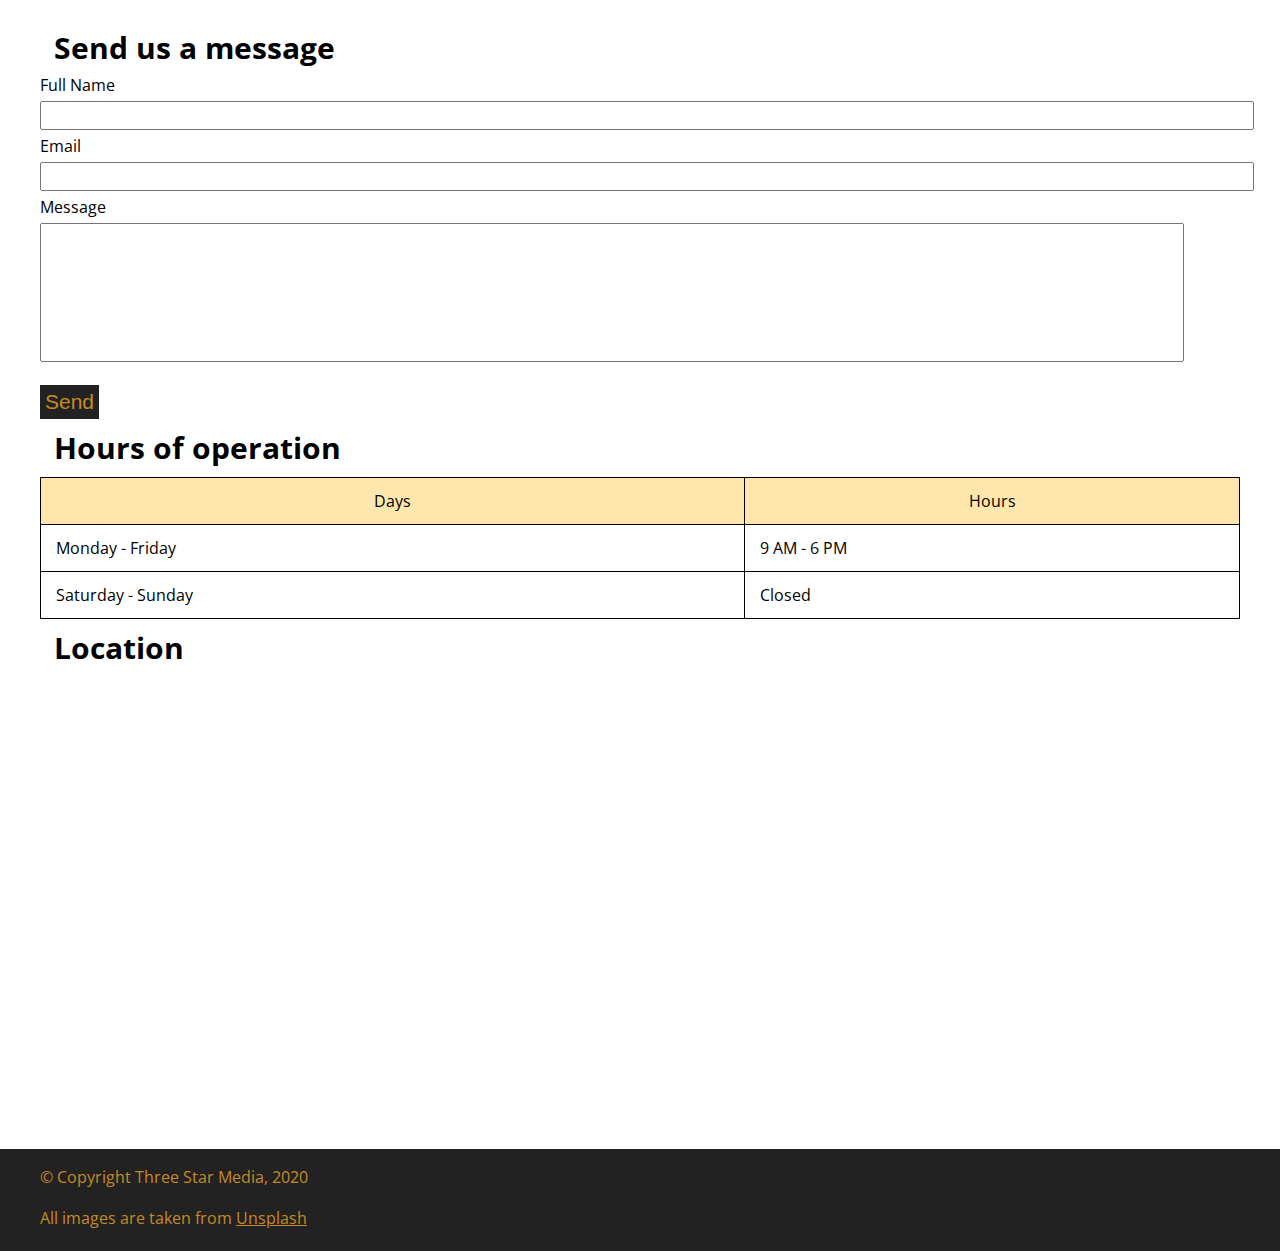
==== commit 9b44990c: "styled welcome button and text" ====
--- a/final-project/index.html
+++ b/final-project/index.html
@@ -26,26 +26,28 @@
                     <li><a href="team">Team</a></li>
                     <li><a href="contact">Contact</a></li>
                 </ul>
-                <form> <!--search bar-->
-                    <div class="search-bar">
-                        <input type="text" placeholder="Search">
-                    </div>
-                    <button class="magnifying-img">
+                <form class="search-bar"> <!--search bar-->
+                    <div>
+                        <input class="search" type="text" placeholder="Search">
+                    </div>
+                    <button class="search-icon">
                         &#x1F50D;
                     </button>
                 </form>
             </div> <!--end class container-->
         </nav>
-        <section>
+        <section class="section-welcome">
             <div class="header-text">
             <h1>Welcome to Three Star Media</h1>
             </div>
-            <p>
+            <p class="welcome-text">
                 Lorem ipsum dolor sit amet consectetur adipiscing elit. Magnam rerum voluptas nesciunt quam nostrum similique nihil laboriosam provident neque, recusandae voluptate temporibus! Animi accusamus id fuga voluptatibus facilis iusto consequuntur!
-            </p>
-        </section>    
+            </p> 
         <img class="main-banner" src="images/main-banner.jpg" alt="lounge">
-        <button>Connect with us &#9654;</button>
+        <div class="connect-button">
+            <button>Connect with us &#9654;</button>
+        </div>
+        </section>
     </header>
 
     <main>
@@ -130,12 +132,13 @@
         
         <section class="section-vision">
             <div class="container">
-                <img src="images/vision.jpg" alt="paper boats">
                 <h3>Our Vision</h3>
                 <p>
                     Lorem ipsum dolor sit amet consectetur adipiscing elit. Ex voluptatem deleniti lure, sit, accusantium rerum est commodi veniam tempora perspiciatis nobis officiis fagiat eaque. Veritatis exercitationem delectus ex ab laudantium.
                 </p>
+                <div class="vision-button">
                 <button>Learn More &#9654;</button>
+                </div>
             </div> <!--end class container-->
         </section> <!--end section vision-->
 
@@ -191,18 +194,18 @@
                 </div>
                 <div>
                     <h3>Hours of operation</h3>
-                    <table>
-                        <tr>
-                            <td>Days</td>
+                    <table class="hours">
+                        <tr class="table-top">
+                            <td class="hours">Days</td>
                             <td>Hours</td>
                         </tr>
-                        <tr>
-                            <td>Monday - Friday</td>
-                            <td>9 AM - 6 PM</td>
+                        <tr class="hours">
+                            <td class="hours">Monday - Friday</td>
+                            <td class="hours">9 AM - 6 PM</td>
                         </tr>
-                        <tr>
-                            <td>Saturday - Sunday</td>
-                            <td>Closed</td>
+                        <tr class="hours">
+                            <td class="hours">Saturday - Sunday</td>
+                            <td class="hours">Closed</td>
                         </tr>
                     </table>
                 </div>
--- a/final-project/css/styles.css
+++ b/final-project/css/styles.css
@@ -1,6 +1,9 @@
 .container {
     width: 100%;
     margin: 0 auto;
+}
+html {
+    margin: auto;
 }
 body {
     background: white;
@@ -23,6 +26,7 @@
     font-size: 71px;
     line-height: 98px;
     font-weight: bold;
+    color: white;
 }
 h2 {
     font-size: 48px;
@@ -37,9 +41,31 @@
     color:#222222;
     background: #c58b22;
 }
+.search-bar {
+    position: relative;
+    display: flex;
+}
+.search {
+    border: none;
+    height: 25px;
+    width: 100%;
+    padding: 2px 140px;
+}
+
 /*===== WELCOME SECTION=====*/
 
-
+.connect-button button {
+    background-color: #c58b22;
+    color: black;
+    border: none;
+    padding: 35px 32px;
+    font-size: 21px;
+}
+.welcome-text {
+    color: white;
+    font-size: 14px;
+    line-height: 21px;
+}
 
 /*===== ABOUT SECTION =====*/
 
@@ -114,6 +140,21 @@
 .print {
     background-color: #ffe6ac;
     line-height: 21px;
+}
+
+/*===== OUR VISION SECTION=====*/
+
+.section-vision {
+    background-image: url(../images/vision.jpg);
+    background-repeat: no-repeat;
+    background-size: contain;
+}
+.vision-button button {
+    background-color: rgba(0, 0, 0, 0.6);
+    color: white;
+    border-color: #c58b22;
+    padding: 35px 50px;
+    font-size: 21px;
 }
 
 /*====== OUR TEAM SECTION =====*/
@@ -172,6 +213,20 @@
     padding: 5px;
     margin-top: 15px;
 }
+.section-contact {
+    margin: 0 auto;
+}
+.hours {
+    border: 1px solid black;
+    padding: 15px;
+}
+table {
+    width: 100%;
+}
+.table-top {
+    background-color: #ffe6ac;
+    text-align: center;
+}
 
 /*===== FOOTER SECTION =====*/
 
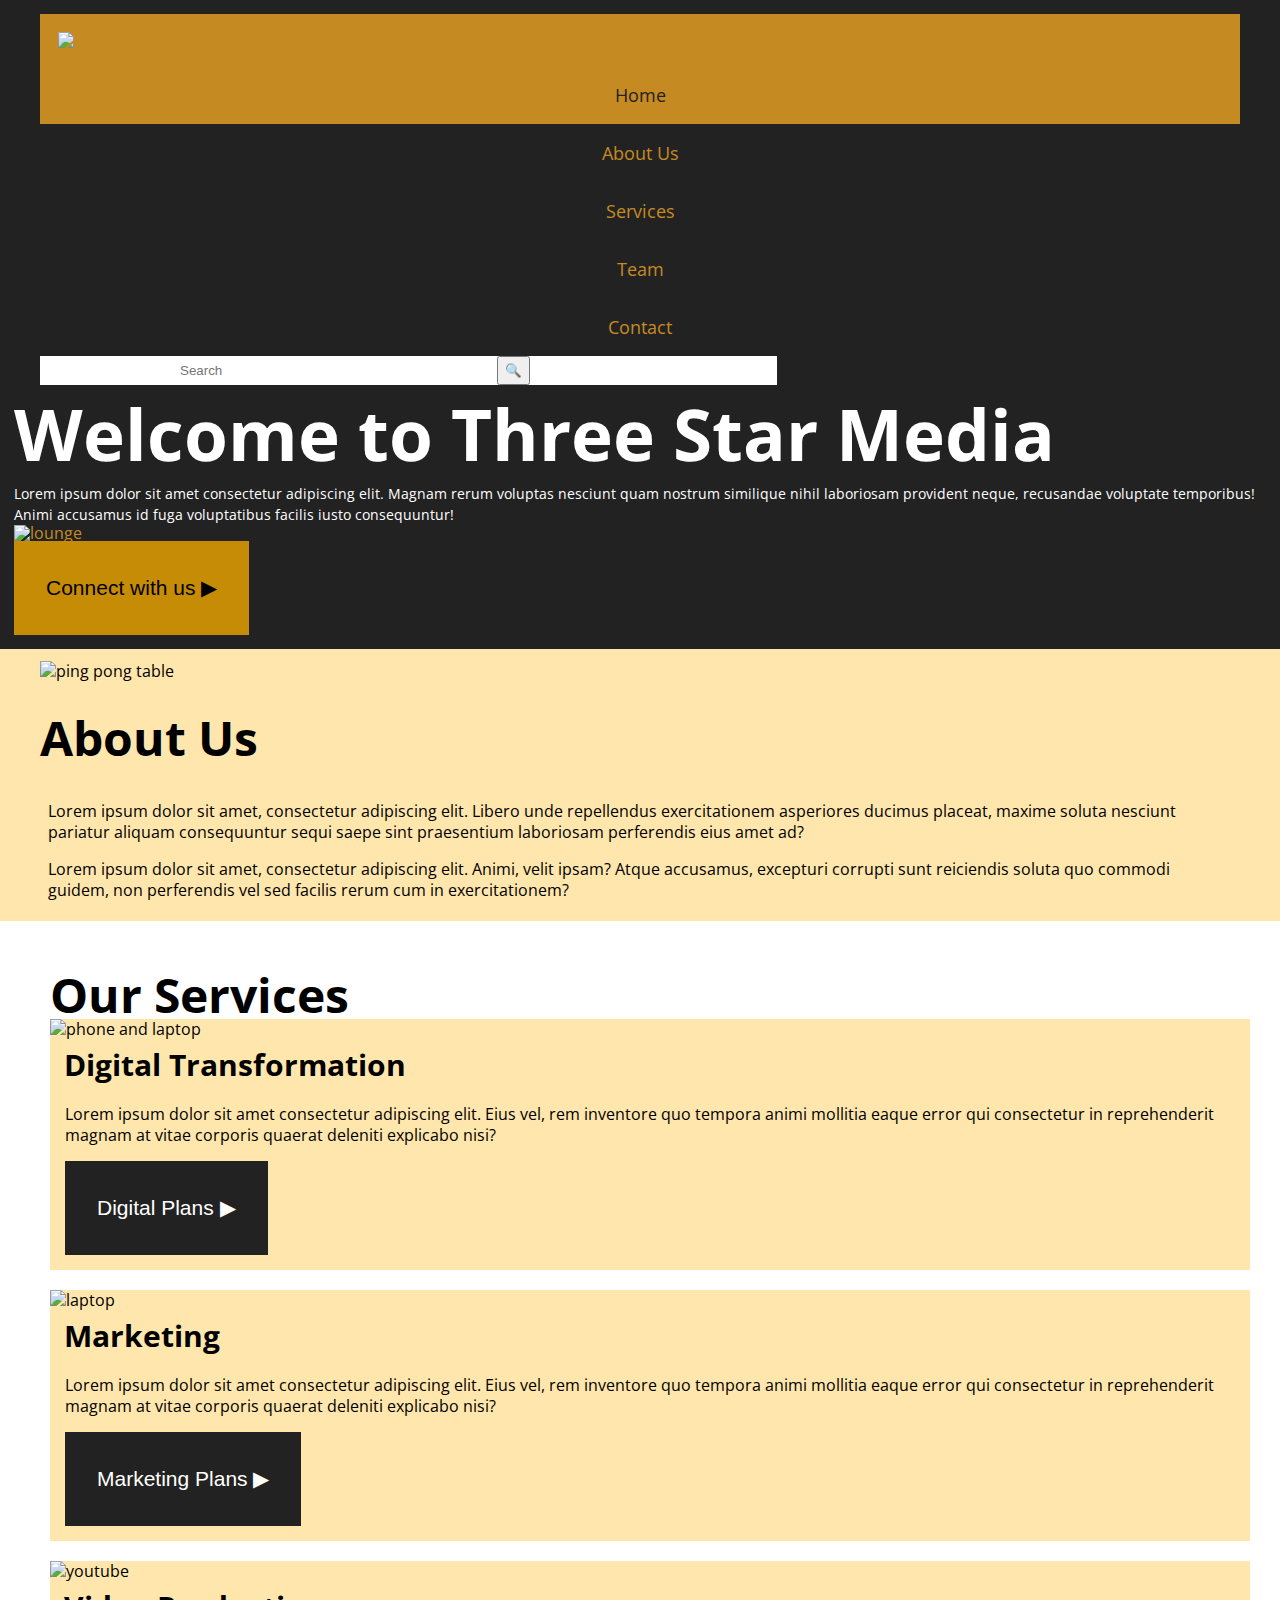
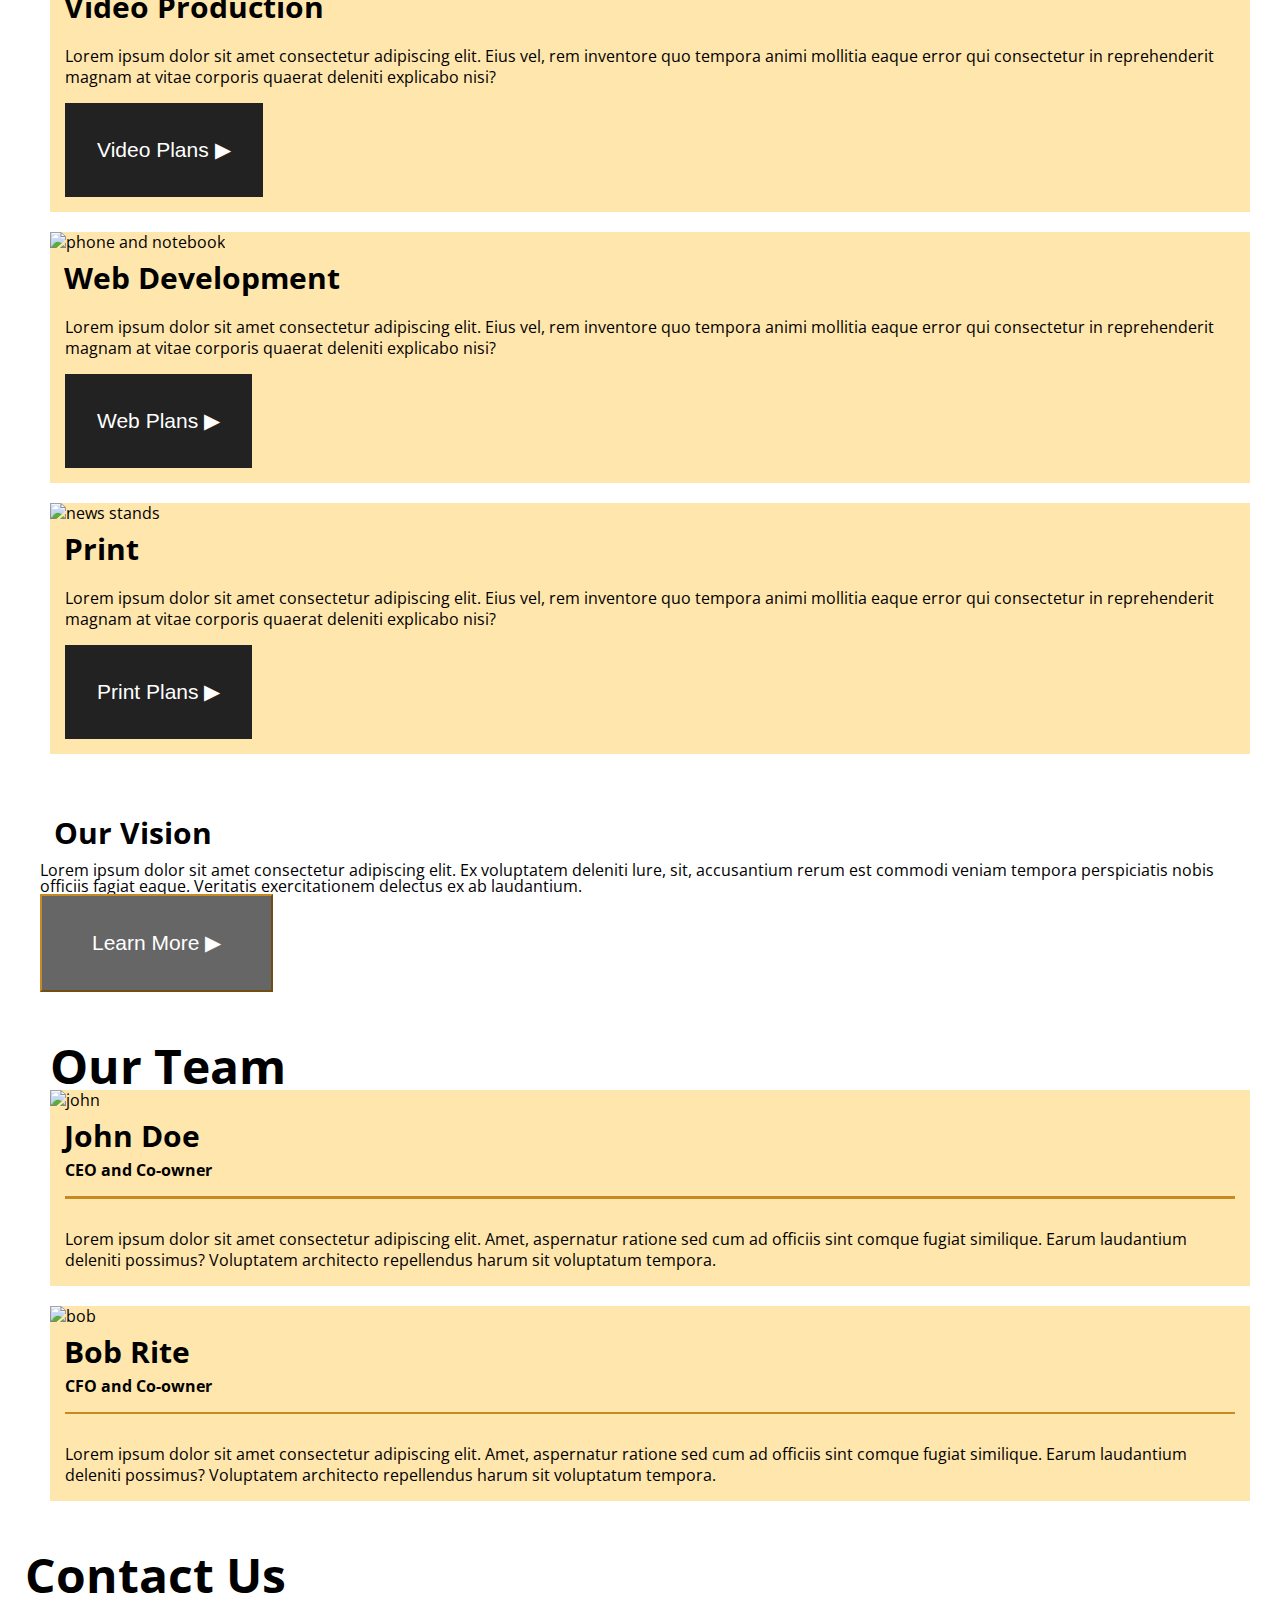
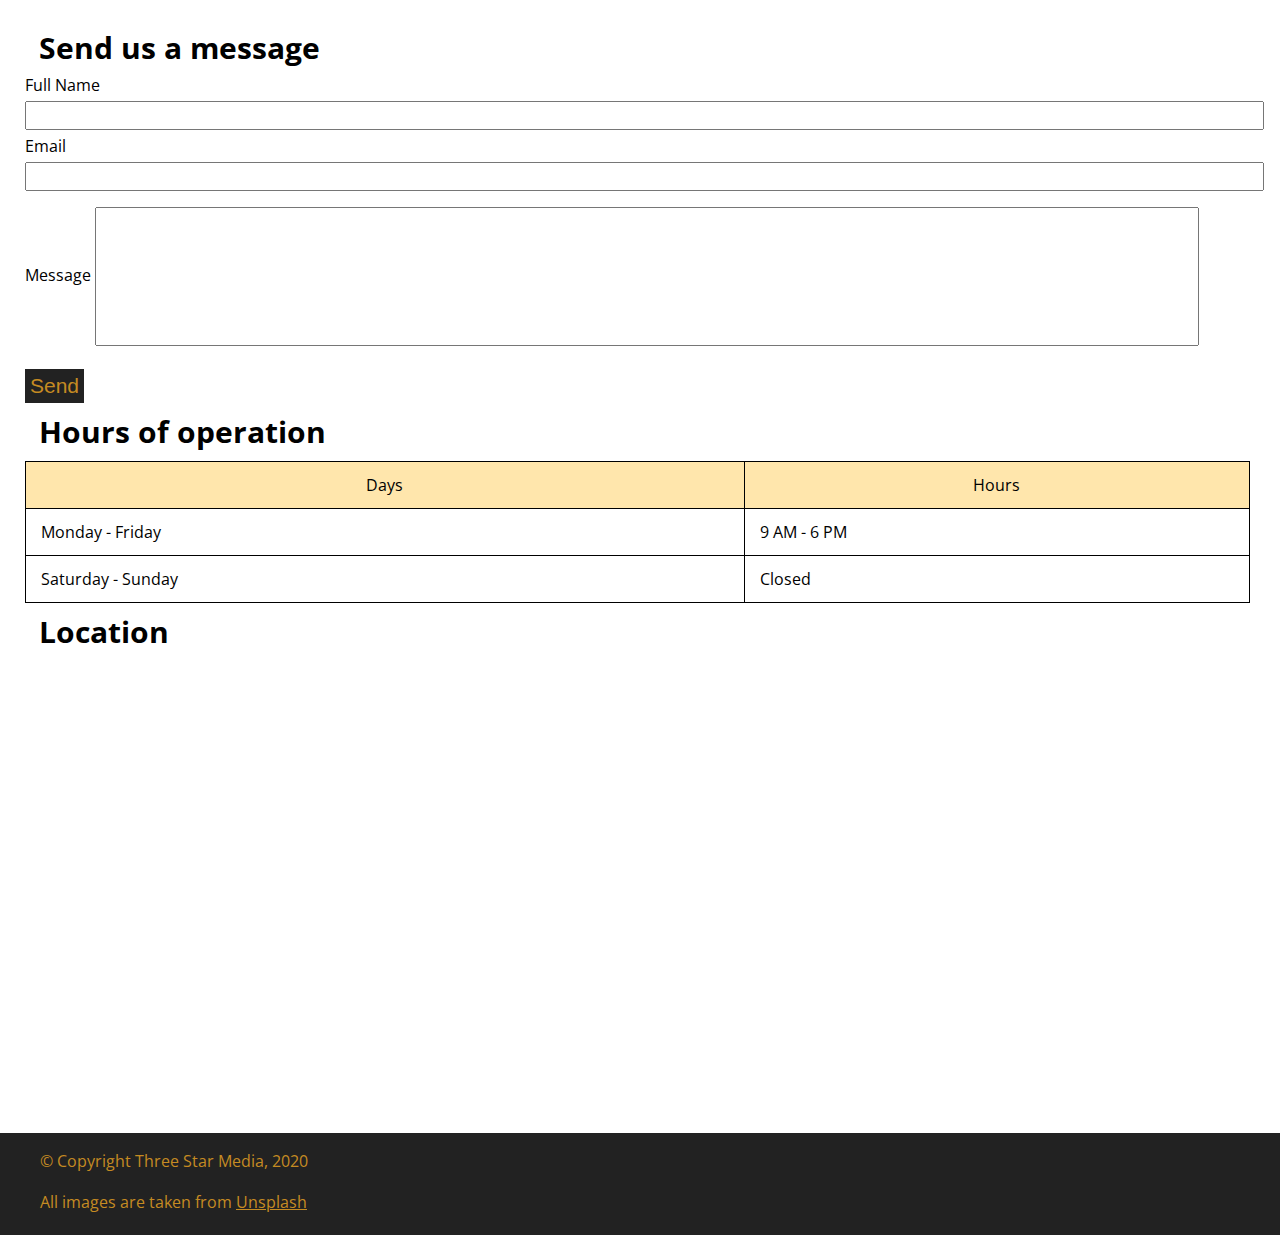
==== commit 4417ee39: "added padding and tried to contain contact section" ====
--- a/final-project/index.html
+++ b/final-project/index.html
@@ -30,7 +30,7 @@
                     <div>
                         <input class="search" type="text" placeholder="Search">
                     </div>
-                    <button class="search-icon">
+                    <button type="submit" class="search-icon">
                         &#x1F50D;
                     </button>
                 </form>
@@ -168,7 +168,7 @@
         </section> <!--end section team-->
 
         <section class="section-contact">
-            <div class="container">
+            <div class="contact-container">
                 <h2 class="contact-us">Contact Us</h2>
                 <div>
                     <h3>Send us a message</h3>
--- a/final-project/css/styles.css
+++ b/final-project/css/styles.css
@@ -55,7 +55,7 @@
 /*===== WELCOME SECTION=====*/
 
 .connect-button button {
-    background-color: #c58b22;
+    background-color: #c78c06;
     color: black;
     border: none;
     padding: 35px 32px;
@@ -155,6 +155,7 @@
     border-color: #c58b22;
     padding: 35px 50px;
     font-size: 21px;
+    background-size: auto 100%;
 }
 
 /*====== OUR TEAM SECTION =====*/
@@ -200,7 +201,7 @@
     margin-bottom: 8px;
 }
 .message-input-box {
-    width: 85%;
+    width: 80%;
     padding:60px;
     margin-top: 8px;
     margin-bottom: 8px;
@@ -226,6 +227,10 @@
 .table-top {
     background-color: #ffe6ac;
     text-align: center;
+}
+.contact-container {
+    padding-left: 25px;
+    padding-right: 30px;
 }
 
 /*===== FOOTER SECTION =====*/
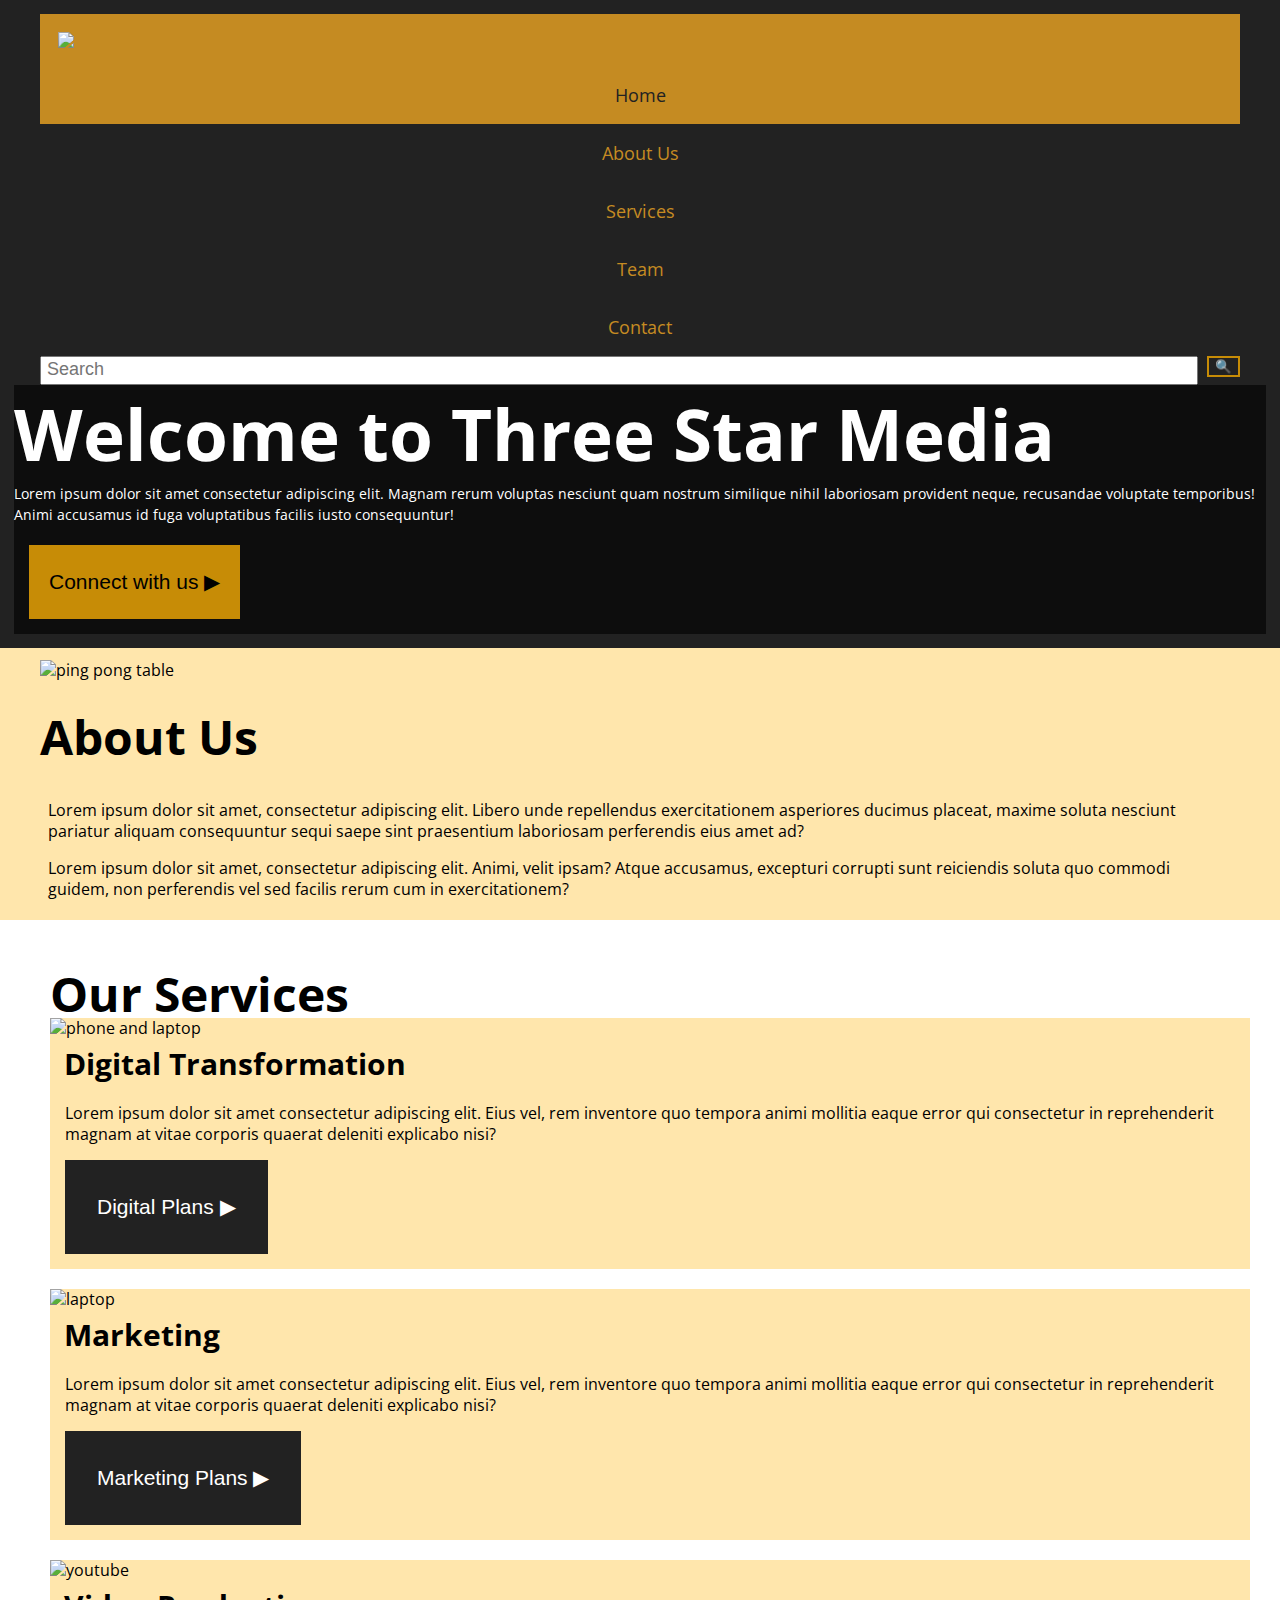
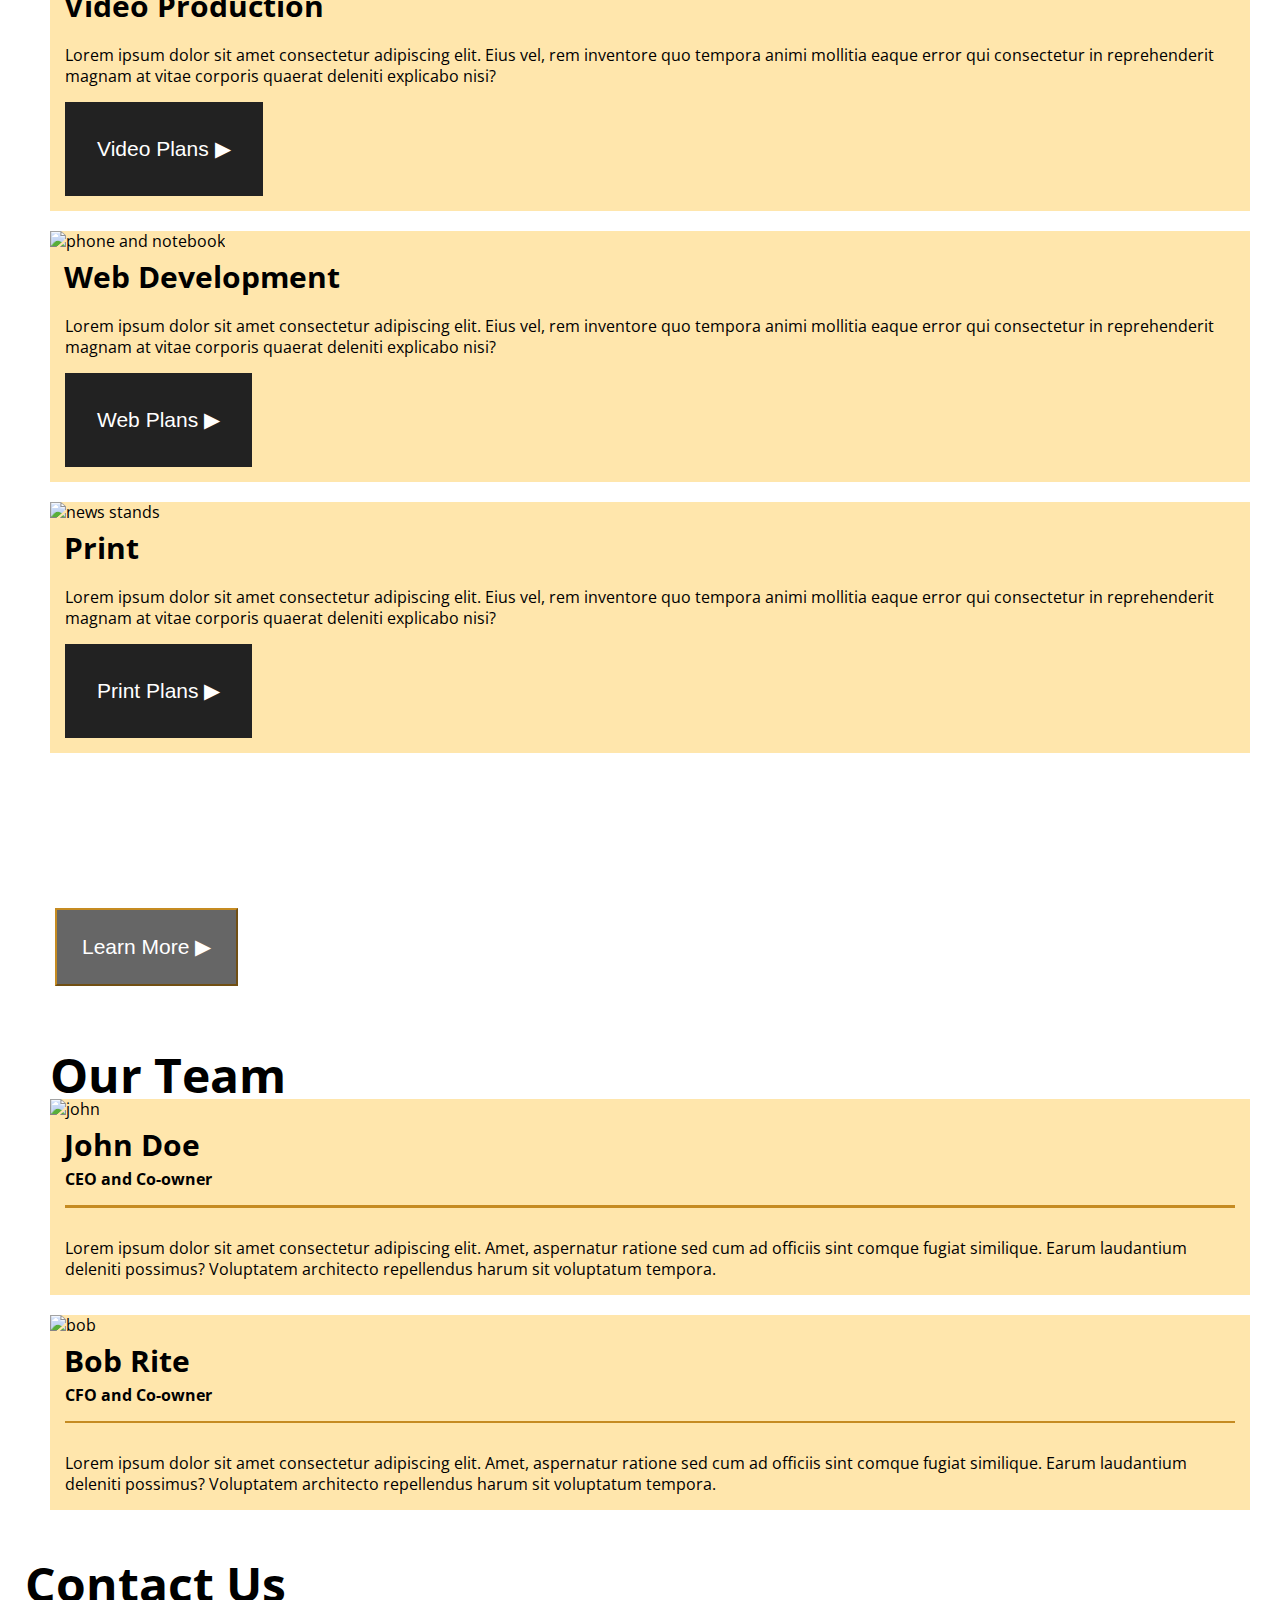
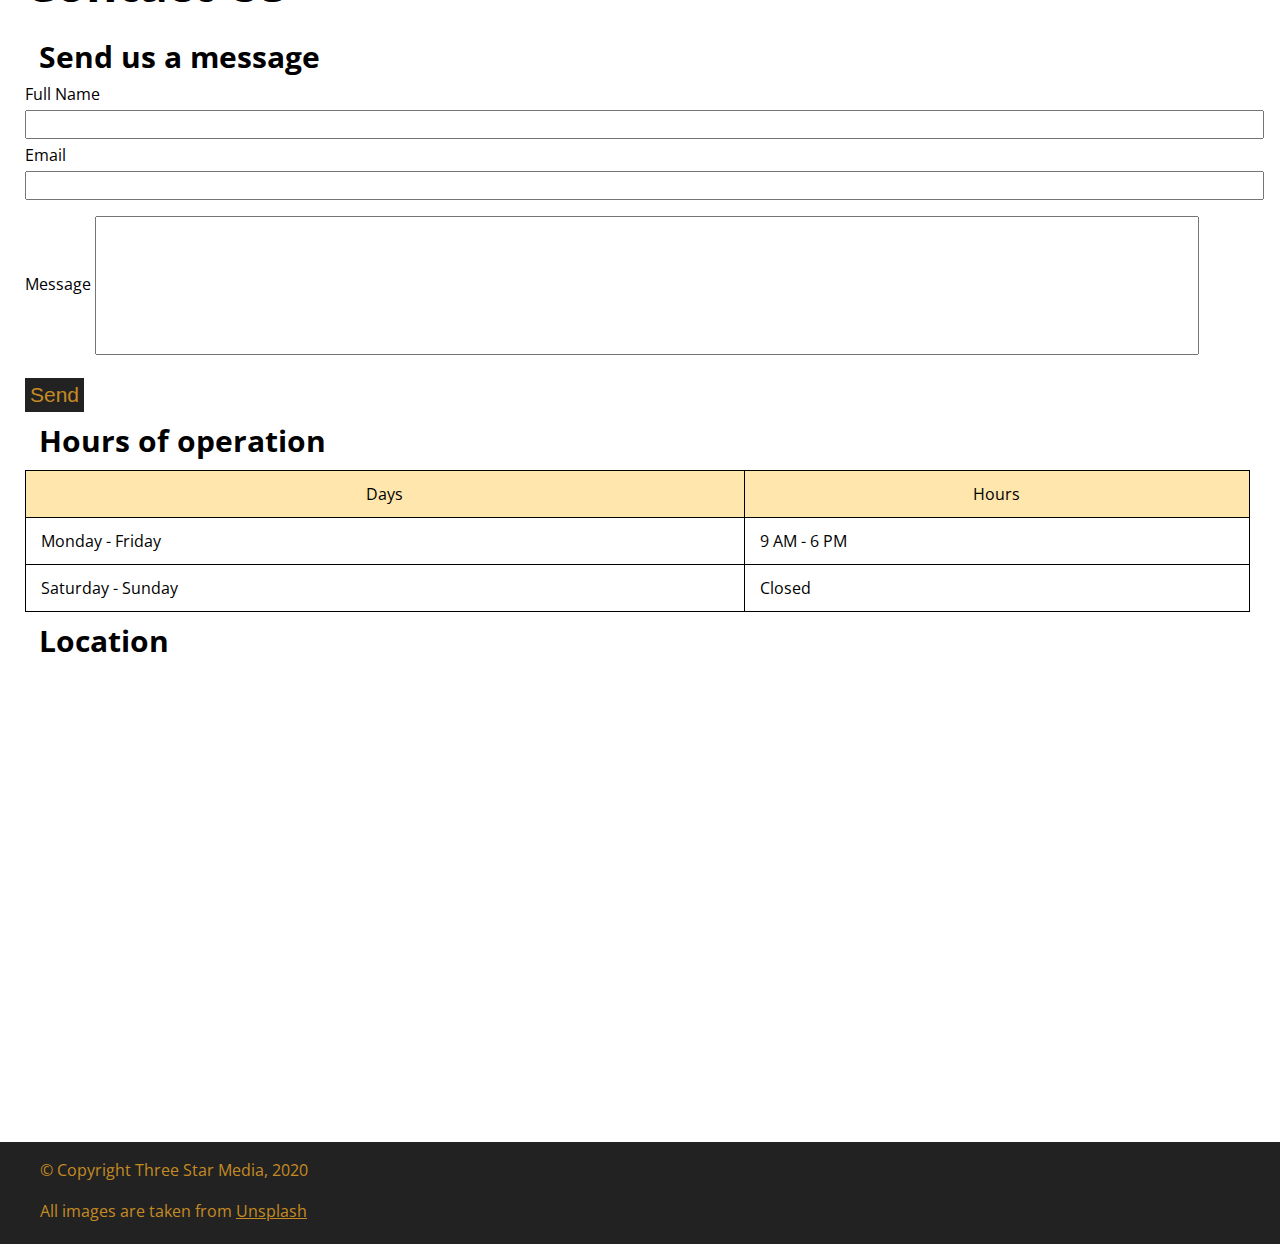
==== commit 3ab628a3: "finish styling mobile mockup" ====
--- a/final-project/index.html
+++ b/final-project/index.html
@@ -26,26 +26,31 @@
                     <li><a href="team">Team</a></li>
                     <li><a href="contact">Contact</a></li>
                 </ul>
-                <form class="search-bar"> <!--search bar-->
-                    <div>
-                        <input class="search" type="text" placeholder="Search">
-                    </div>
-                    <button type="submit" class="search-icon">
-                        &#x1F50D;
-                    </button>
-                </form>
+                <div class="search-flex">
+                    <form class="search-bar"> <!--search bar-->
+                        <div>
+                            <input class="search" type="text" placeholder="Search">
+                        </div>
+                    </form>
+                    <div class="search-icon">
+                        <button type="submit">
+                            &#x1F50D;
+                        </button>
+                    </div>
+                </div>
             </div> <!--end class container-->
         </nav>
         <section class="section-welcome">
-            <div class="header-text">
-            <h1>Welcome to Three Star Media</h1>
+            <div class="welcome-info">
+                <div class="header-text">
+                <h1>Welcome to Three Star Media</h1>
+                </div>
+                <p class="welcome-text">
+                    Lorem ipsum dolor sit amet consectetur adipiscing elit. Magnam rerum voluptas nesciunt quam nostrum similique nihil laboriosam provident neque, recusandae voluptate temporibus! Animi accusamus id fuga voluptatibus facilis iusto consequuntur!
+                </p> 
+            <div class="connect-button">
+                <button>Connect with us &#9654;</button>
             </div>
-            <p class="welcome-text">
-                Lorem ipsum dolor sit amet consectetur adipiscing elit. Magnam rerum voluptas nesciunt quam nostrum similique nihil laboriosam provident neque, recusandae voluptate temporibus! Animi accusamus id fuga voluptatibus facilis iusto consequuntur!
-            </p> 
-        <img class="main-banner" src="images/main-banner.jpg" alt="lounge">
-        <div class="connect-button">
-            <button>Connect with us &#9654;</button>
         </div>
         </section>
     </header>
@@ -132,8 +137,8 @@
         
         <section class="section-vision">
             <div class="container">
-                <h3>Our Vision</h3>
-                <p>
+                <h3 class="vision-text">Our Vision</h3>
+                <p class="vision-text">
                     Lorem ipsum dolor sit amet consectetur adipiscing elit. Ex voluptatem deleniti lure, sit, accusantium rerum est commodi veniam tempora perspiciatis nobis officiis fagiat eaque. Veritatis exercitationem delectus ex ab laudantium.
                 </p>
                 <div class="vision-button">
@@ -211,7 +216,9 @@
                 </div>
                 <div>
                     <h3>Location</h3>
-                    <em><iframe src="https://www.google.com/maps/embed?pb=!1m18!1m12!1m3!1d2803.9445518045395!2d-75.75712548419932!3d45.34993154908129!2m3!1f0!2f0!3f0!3m2!1i1024!2i768!4f13.1!3m3!1m2!1s0x4cce0718cc4a6ad7%3A0xc6cc467725843e2b!2sAlgonquin%20College%20Ottawa%20Campus!5e0!3m2!1sen!2sca!4v1637809210617!5m2!1sen!2sca" width="600" height="450" style="border:0;" allowfullscreen="" loading="lazy"></iframe></em>
+                    <div class="map">
+                        <em><iframe src="https://www.google.com/maps/embed?pb=!1m18!1m12!1m3!1d2803.9445518045395!2d-75.75712548419932!3d45.34993154908129!2m3!1f0!2f0!3f0!3m2!1i1024!2i768!4f13.1!3m3!1m2!1s0x4cce0718cc4a6ad7%3A0xc6cc467725843e2b!2sAlgonquin%20College%20Ottawa%20Campus!5e0!3m2!1sen!2sca!4v1637809210617!5m2!1sen!2sca" width="600" height="450" style="border:0;" allowfullscreen="" loading="lazy"></iframe></em>
+                    </div>
                 </div>
                 <div class="buffer"></div>
             </div> <!--end class container-->
--- a/final-project/css/styles.css
+++ b/final-project/css/styles.css
@@ -41,25 +41,45 @@
     color:#222222;
     background: #c58b22;
 }
+.search-flex {
+    display: flex;
+}
 .search-bar {
-    position: relative;
-    display: flex;
+    width: 100%;
 }
 .search {
-    border: none;
-    height: 25px;
-    width: 100%;
-    padding: 2px 140px;
+    width: 98%;
+    padding: 5px;
+}
+::placeholder {
+    font-size: 18px;
+}
+.search-icon button {
+    background-color: #222222;
+    border: #c78c06;
+    border-style: solid;
+    border-width: 2px;
 }
 
 /*===== WELCOME SECTION=====*/
 
+.section-welcome {
+    background-image: url(../images/main-banner.jpg);
+    background-repeat: no-repeat;
+    background-size: cover;
+}
+.welcome-info {
+    background-color: rgba(0, 0, 0, 0.6);
+}
 .connect-button button {
     background-color: #c78c06;
     color: black;
     border: none;
-    padding: 35px 32px;
-    font-size: 21px;
+    padding: 25px 20px;
+    font-size: 21px;
+    margin-left: 15px;
+    margin-bottom: 15px;
+    margin-top: 20px;
 }
 .welcome-text {
     color: white;
@@ -147,15 +167,22 @@
 .section-vision {
     background-image: url(../images/vision.jpg);
     background-repeat: no-repeat;
-    background-size: contain;
+    background-size: cover;
 }
 .vision-button button {
     background-color: rgba(0, 0, 0, 0.6);
     color: white;
     border-color: #c58b22;
-    padding: 35px 50px;
+    padding: 25px 25px;
     font-size: 21px;
     background-size: auto 100%;
+    margin-left: 15px;
+    margin-top: 15px;
+    margin-bottom: 15px;
+}
+.vision-text {
+    color: white;
+    padding-left: 15px;
 }
 
 /*====== OUR TEAM SECTION =====*/
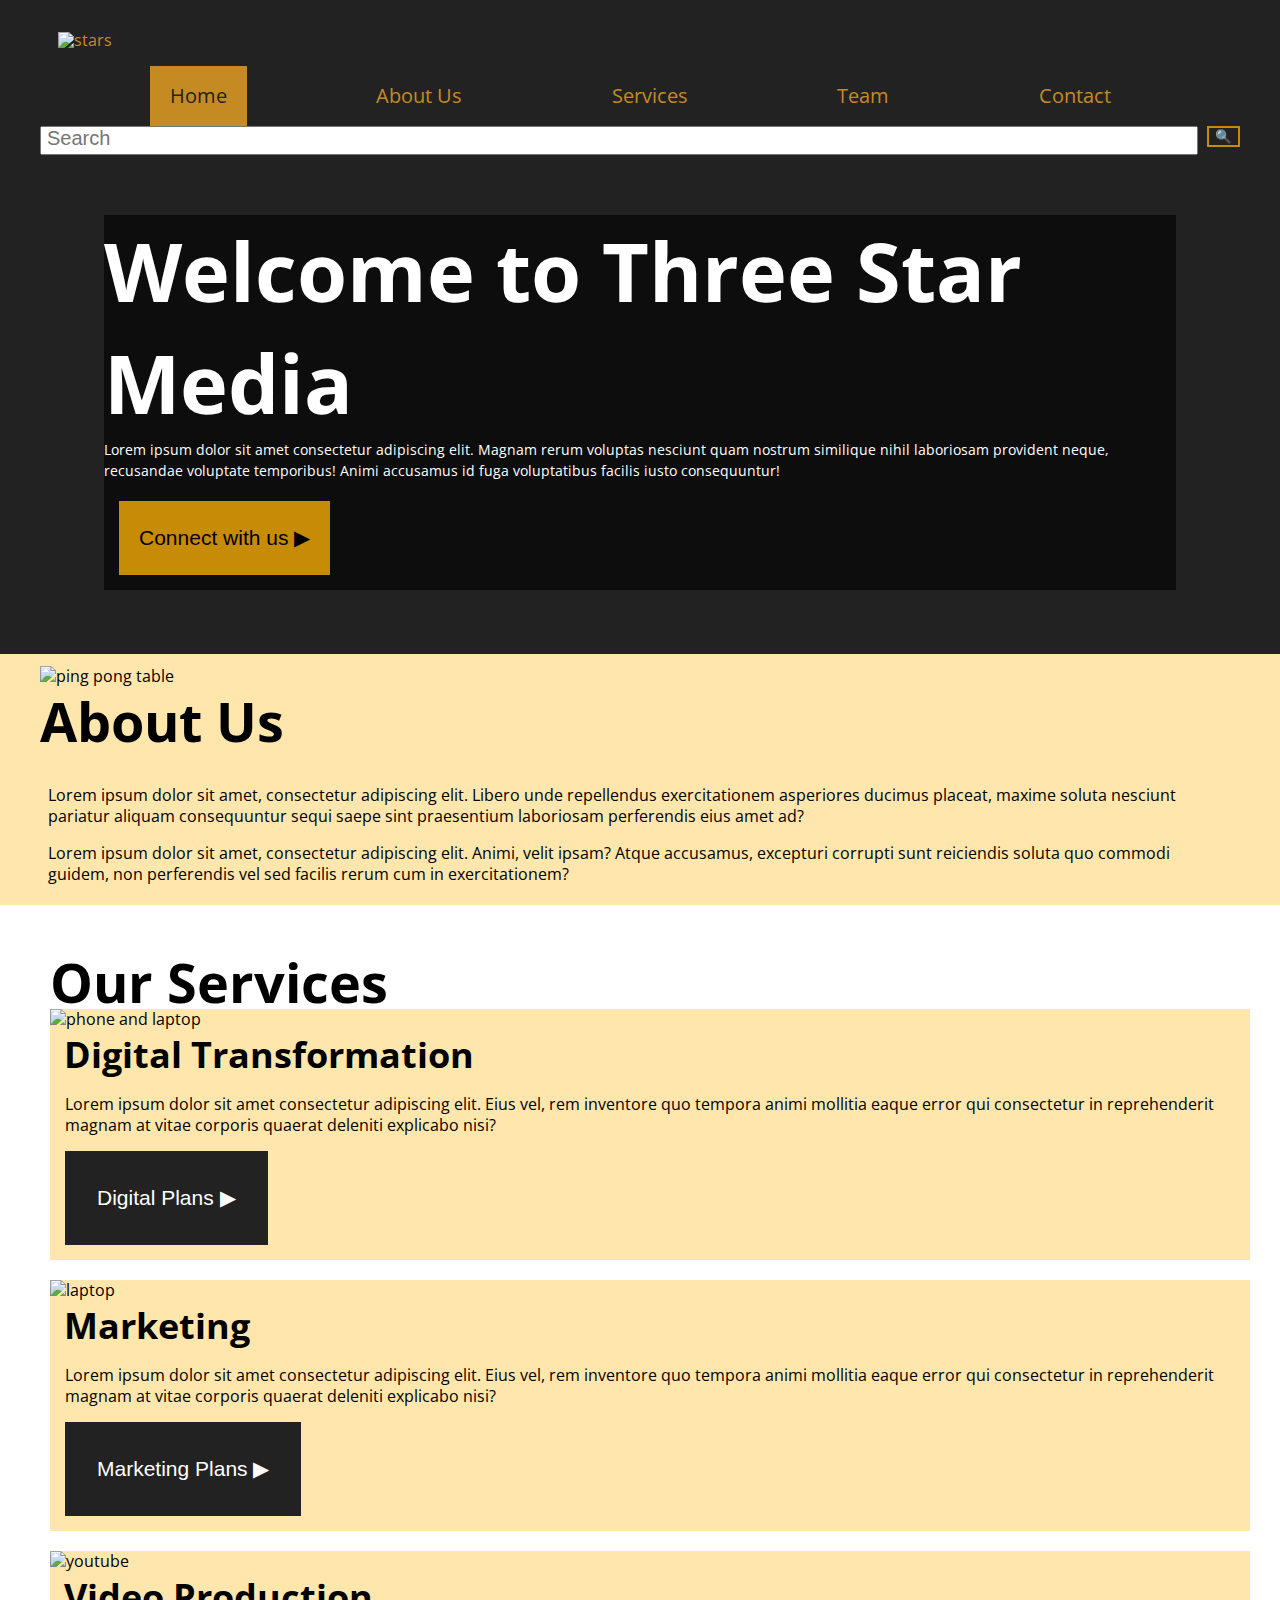
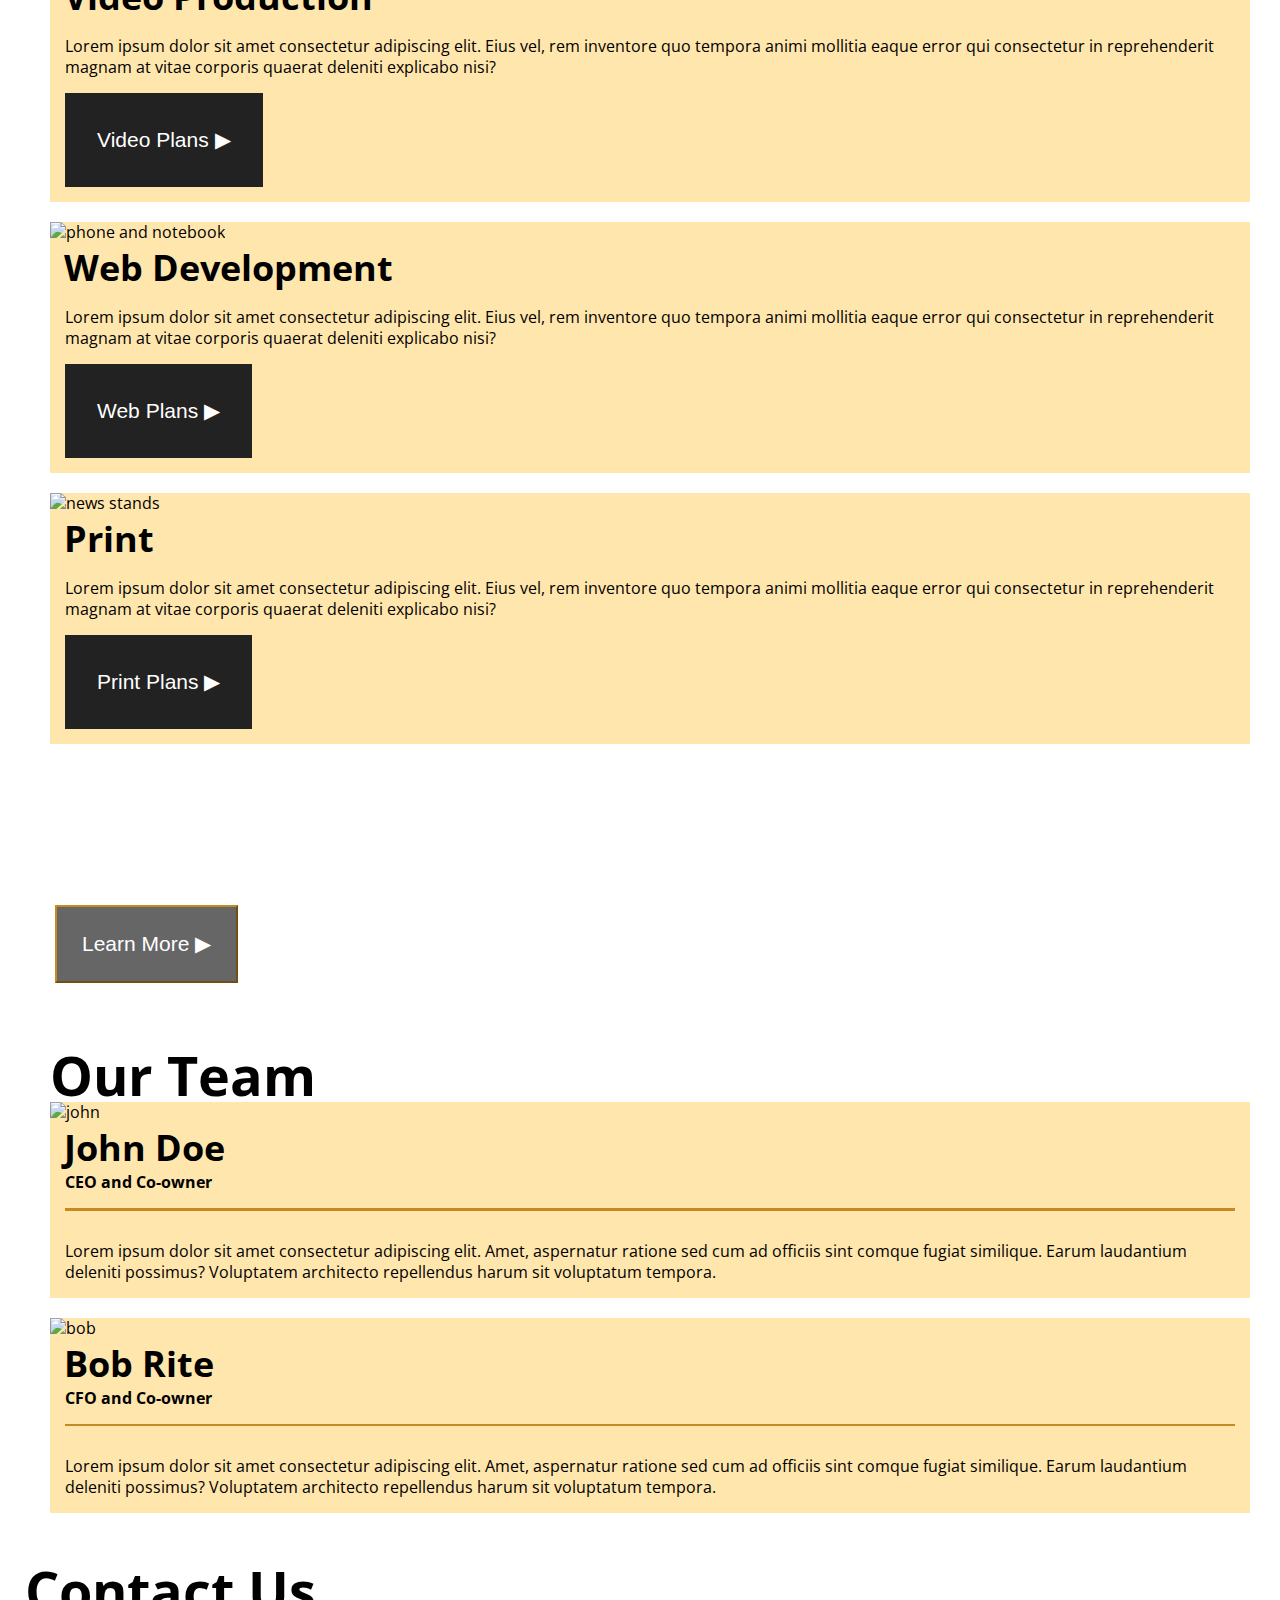
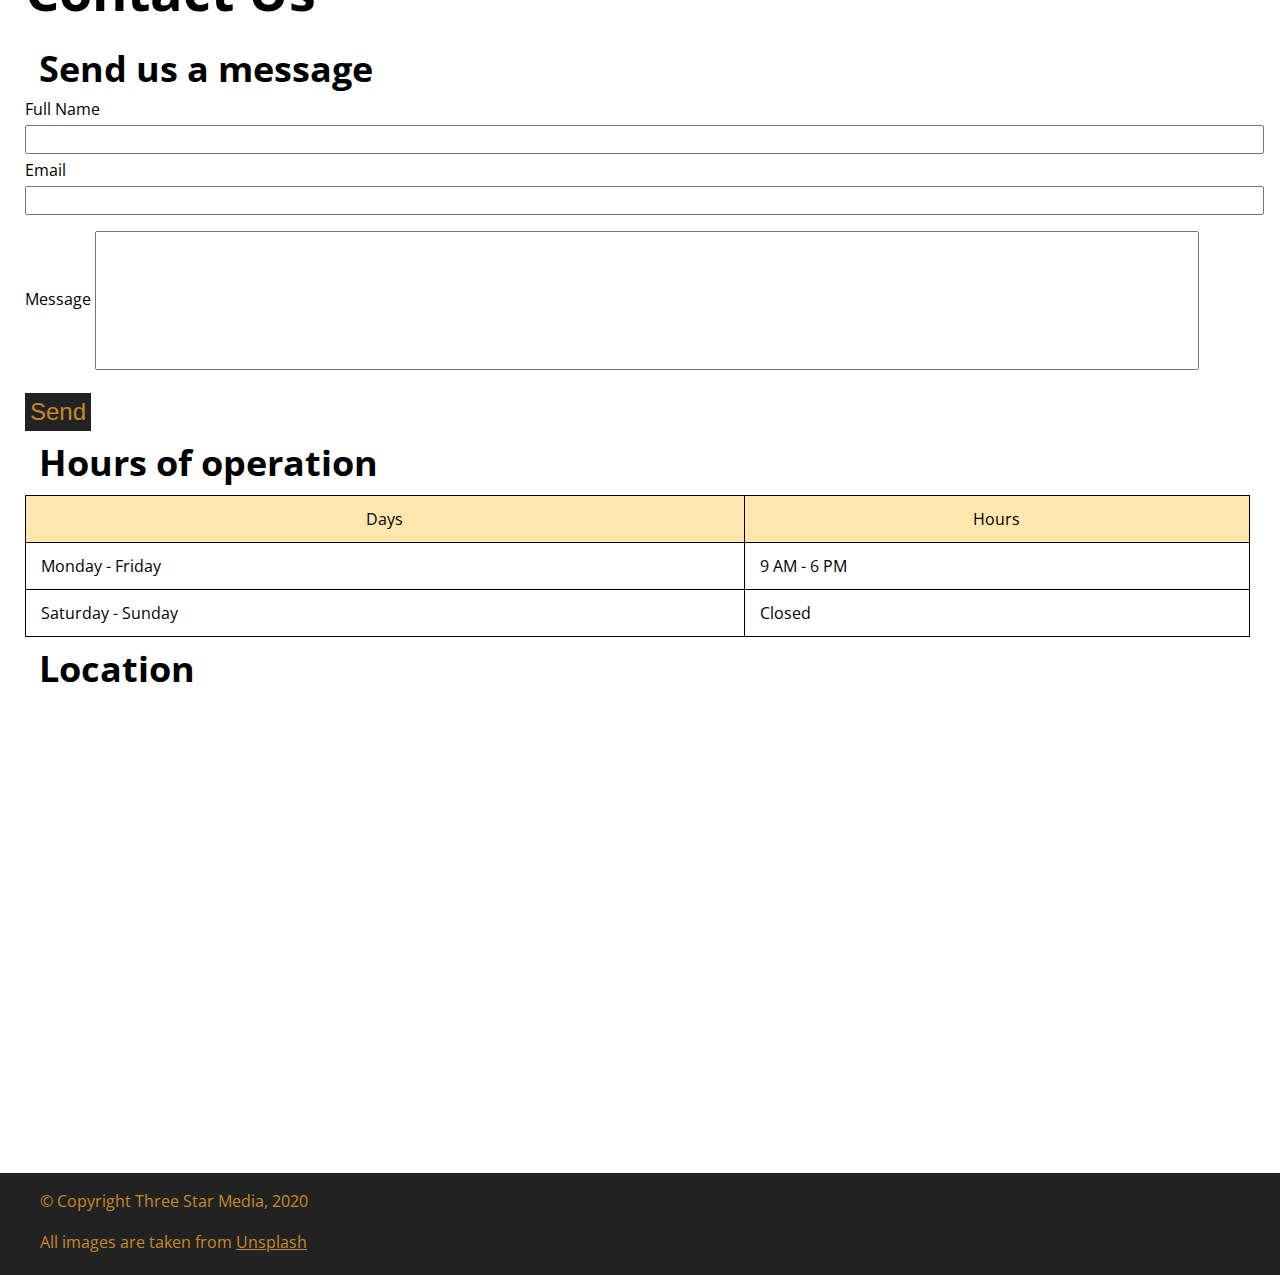
==== commit bc976866: "started styling areas of desktop mockup" ====
--- a/final-project/index.html
+++ b/final-project/index.html
@@ -19,12 +19,12 @@
                 <div class="logo">
                     <img src="images/logo.png" alt="stars">
                 </div>
-                <ul>
+                <ul class="nav-links">
                     <li class="current"><a href="home">Home</a></li>
-                    <li><a href="about">About Us</a></li>
-                    <li><a href="services">Services</a></li>
-                    <li><a href="team">Team</a></li>
-                    <li><a href="contact">Contact</a></li>
+                    <li class="nav-item"><a href="about">About Us</a></li>
+                    <li class="nav-item"><a href="services">Services</a></li>
+                    <li class="nav-item"><a href="team">Team</a></li>
+                    <li class="nav-item"><a href="contact">Contact</a></li>
                 </ul>
                 <div class="search-flex">
                     <form class="search-bar"> <!--search bar-->
--- a/final-project/css/styles.css
+++ b/final-project/css/styles.css
@@ -67,6 +67,9 @@
     background-image: url(../images/main-banner.jpg);
     background-repeat: no-repeat;
     background-size: cover;
+    padding-top: 50px;
+    padding-bottom: 50px;
+    margin-top: 10px;
 }
 .welcome-info {
     background-color: rgba(0, 0, 0, 0.6);
@@ -162,7 +165,7 @@
     line-height: 21px;
 }
 
-/*===== OUR VISION SECTION=====*/
+/*===== OUR VISION SECTION =====*/
 
 .section-vision {
     background-image: url(../images/vision.jpg);
@@ -292,4 +295,55 @@
     .container {
         width: 1200px;
     }
+    .nav-links {
+        display: flex;
+        justify-content: space-evenly;
+    }
+    .logo {
+        background-color: #222222;
+    }
+    nav ul li a {
+        font-size: 20px;
+    }
+    ::placeholder {
+        font-size: 20px;
+    }
+    h2 {
+        font-size: 54px;
+    }
+    h1 {
+        font-size: 81px;
+        line-height: 112px;
+    }
+    /*===== WELCOME SECTION =====*/
+
+    .section-welcome {
+        padding-left: 90px;
+        padding-right: 90px;
+        background-position: center;
+    }
+
+    /*===== ABOUT SECTION =====*/
+
+    .about-img {
+        max-width: 30%;
+        float: left;
+    }
+
+    /*===== SERVICES SECTION =====*/
+    h3 {
+        font-size: 36px;
+    }
+
+    /*===== OUR VISION SECTION =====*/
+    .section-vision {
+        background-position: center;
+    }
+
+    /*====== OUR TEAM SECTION =====*/
+
+    /*===== CONTACT SECTION =====*/
+    .send-button button {
+        font-size: 24px;
+    }
 }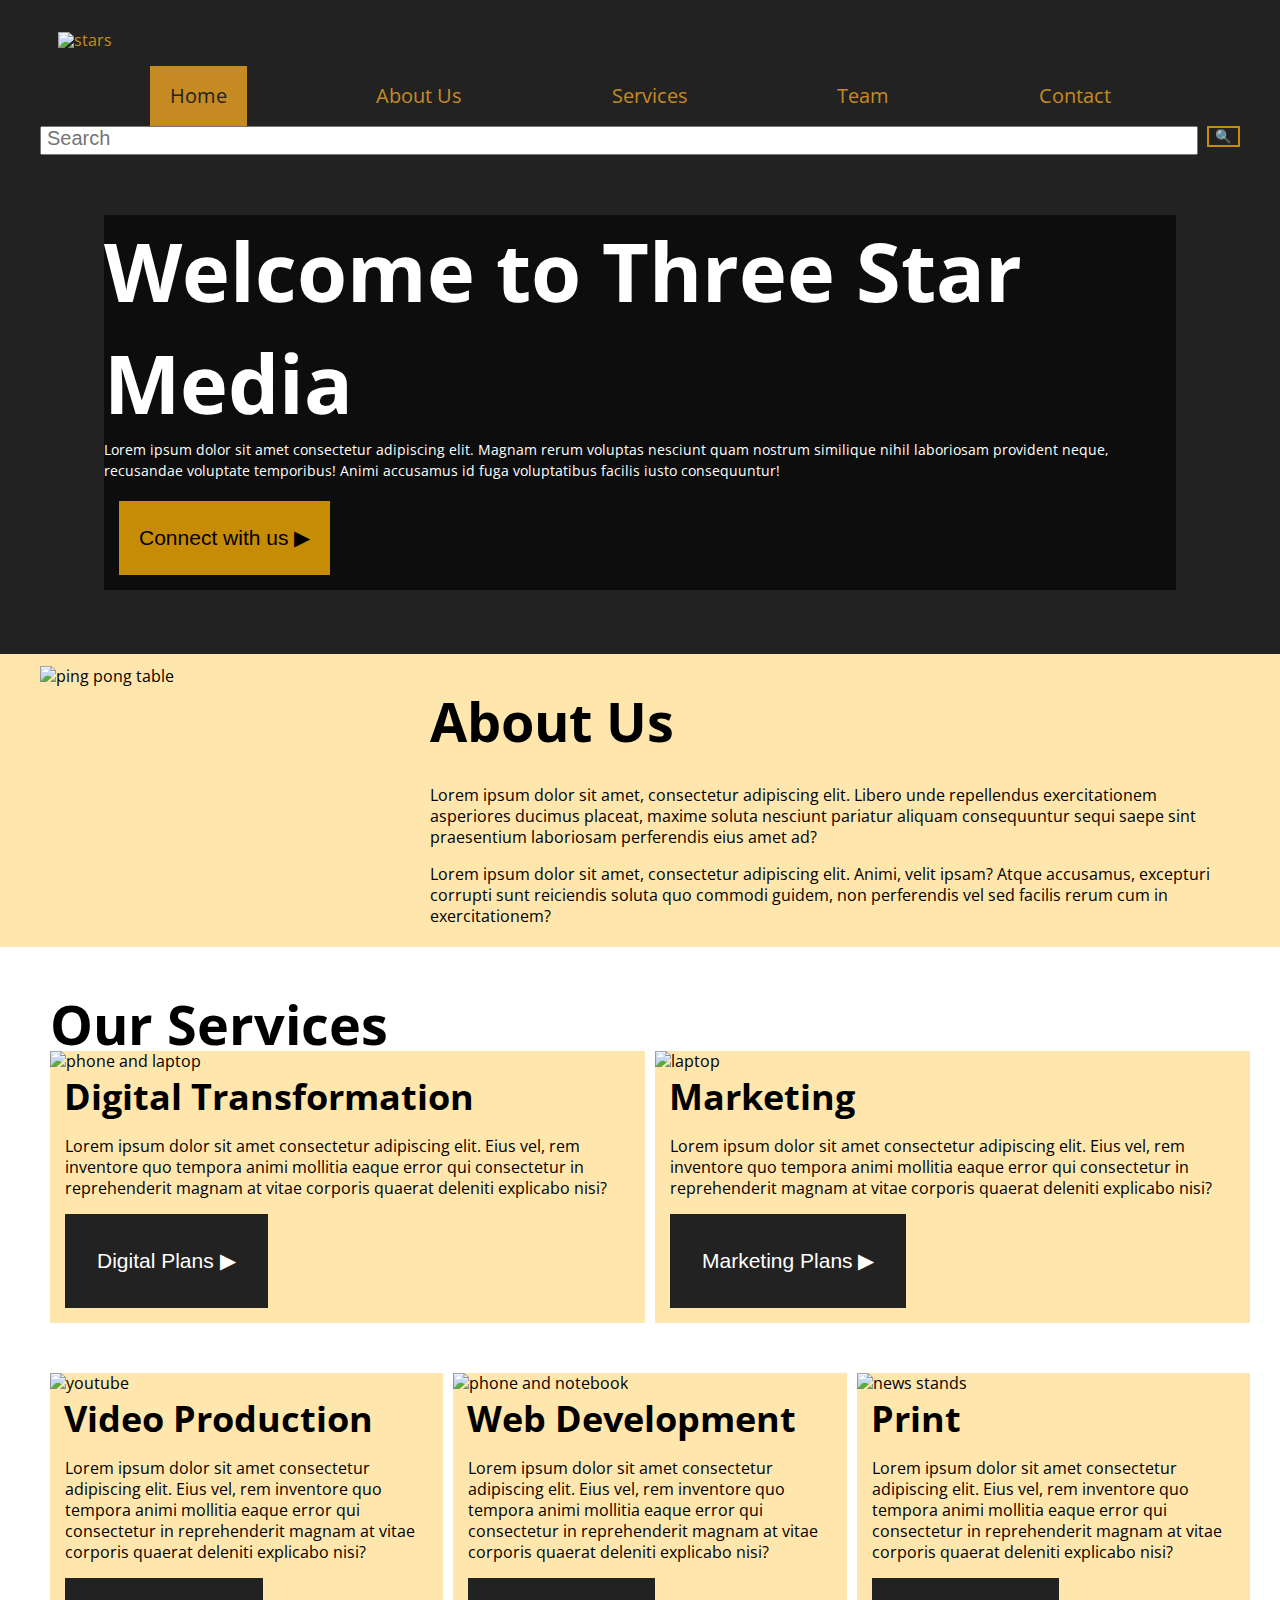
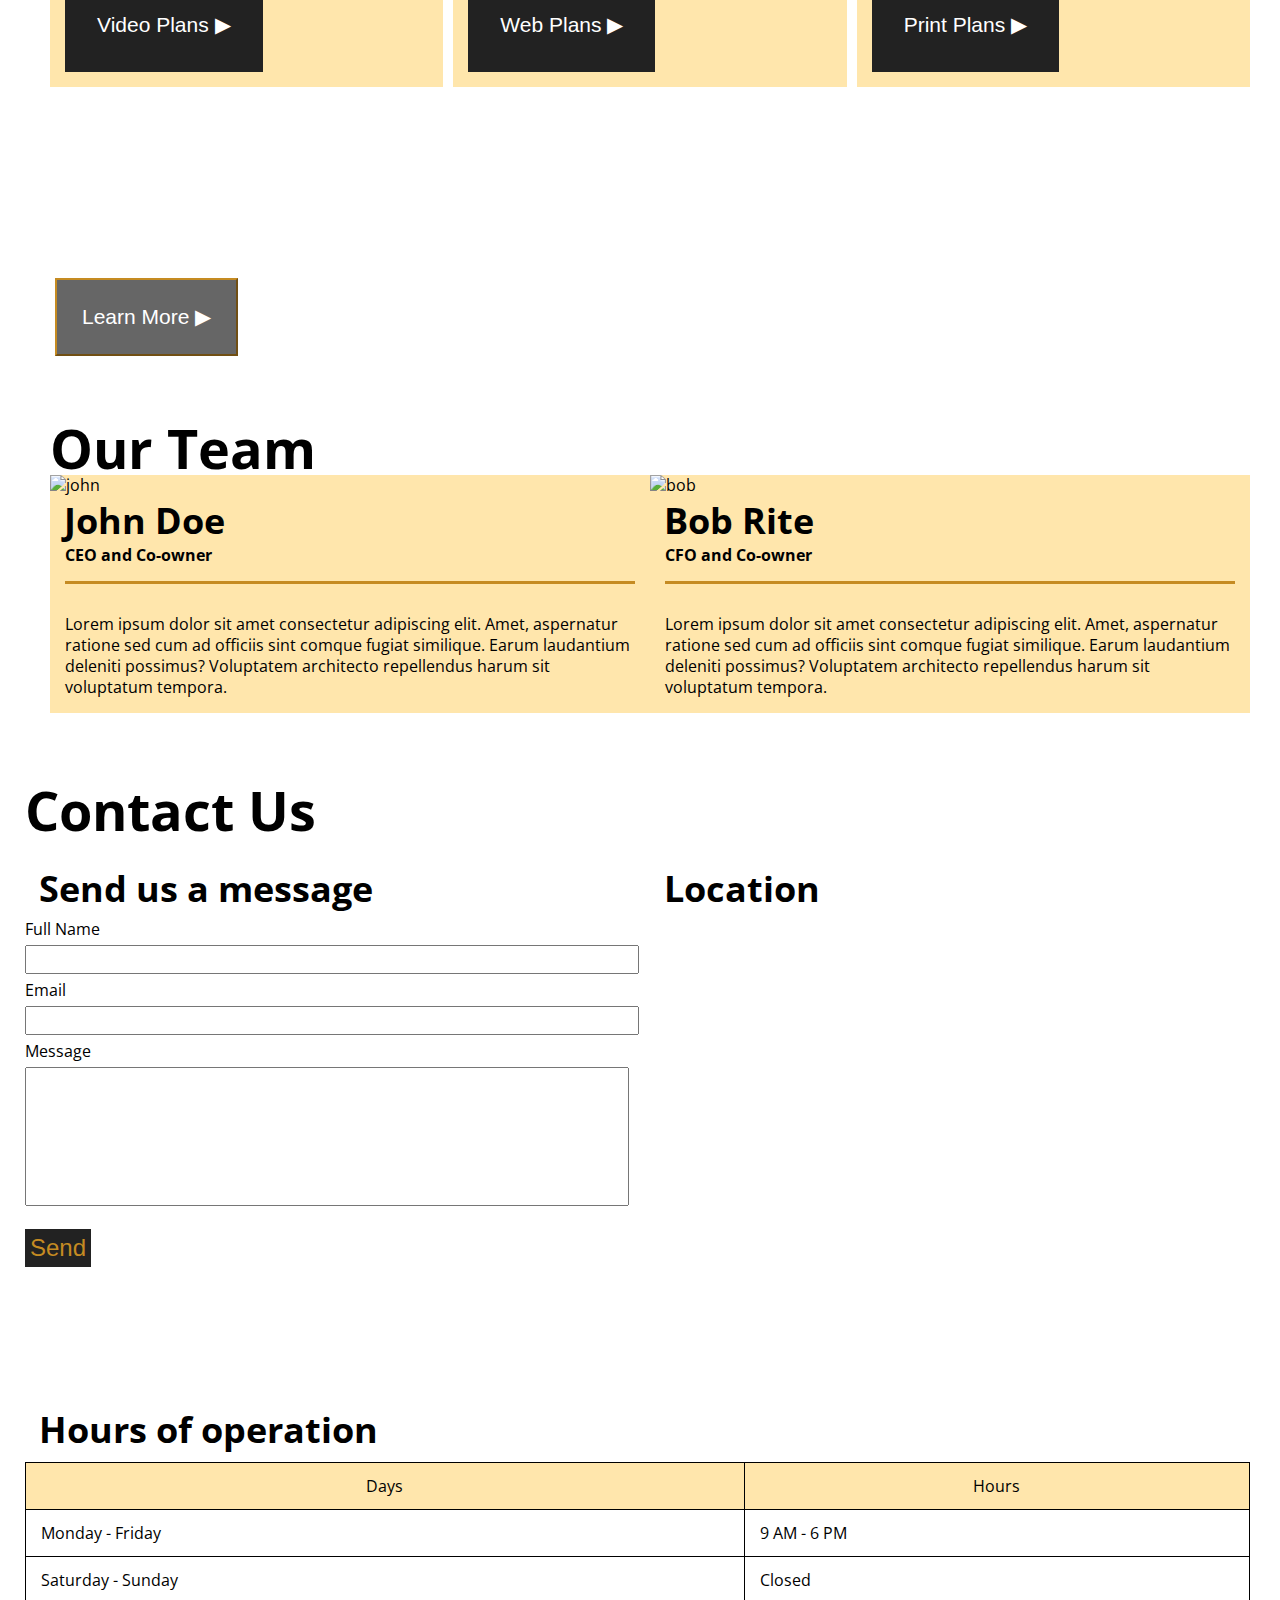
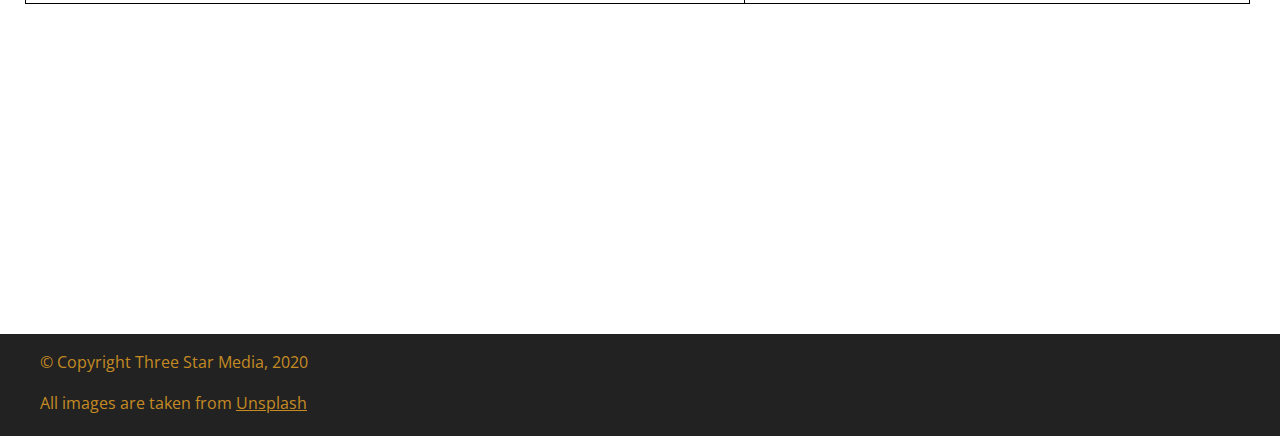
==== commit 845c842e: "finished styling css for desktop" ====
--- a/final-project/index.html
+++ b/final-project/index.html
@@ -78,58 +78,62 @@
                 <h2>
                     Our Services
                 </h2>
-                <div class="digital-transformation">
-                    <img src="images/digital.jpg" alt="phone and laptop" class="service-img">
-                    <h3>Digital Transformation</h3>
-                    <p class="service-text">
-                        Lorem ipsum dolor sit amet consectetur adipiscing elit. Eius vel, rem inventore quo tempora animi mollitia eaque error qui consectetur in reprehenderit magnam at vitae corporis quaerat deleniti explicabo nisi?
-                    </p>
-                    <div class="service-button">
-                    <button>Digital Plans &#9654;</button>
+                <div class="service-grid-one">
+                    <div class="digital-transformation">
+                        <img src="images/digital.jpg" alt="phone and laptop" class="service-img">
+                        <h3>Digital Transformation</h3>
+                        <p class="service-text">
+                            Lorem ipsum dolor sit amet consectetur adipiscing elit. Eius vel, rem inventore quo tempora animi mollitia eaque error qui consectetur in reprehenderit magnam at vitae corporis quaerat deleniti explicabo nisi?
+                        </p>
+                        <div class="service-button">
+                        <button>Digital Plans &#9654;</button>
+                        </div>
+                    </div>
+                    <div class="buffer"></div>
+                    <div class="marketing">
+                        <img src="images/marketing.jpg" alt="laptop" class="service-img">
+                        <h3>Marketing</h3>
+                        <p class="service-text">
+                            Lorem ipsum dolor sit amet consectetur adipiscing elit. Eius vel, rem inventore quo tempora animi mollitia eaque error qui consectetur in reprehenderit magnam at vitae corporis quaerat deleniti explicabo nisi?
+                        </p>
+                        <div class="service-button">
+                        <button>Marketing Plans &#9654;</button>
+                        </div>
                     </div>
                 </div>
                 <div class="buffer"></div>
-                <div class="marketing">
-                    <img src="images/marketing.jpg" alt="laptop" class="service-img">
-                    <h3>Marketing</h3>
-                    <p class="service-text">
-                        Lorem ipsum dolor sit amet consectetur adipiscing elit. Eius vel, rem inventore quo tempora animi mollitia eaque error qui consectetur in reprehenderit magnam at vitae corporis quaerat deleniti explicabo nisi?
-                    </p>
-                    <div class="service-button">
-                    <button>Marketing Plans &#9654;</button>
-                    </div>
-                </div>
-                <div class="buffer"></div>
-                <div class="video-production">
-                    <img src="images/video.jpg" alt="youtube" class="service-img">
-                    <h3>Video Production</h3>
-                    <p class="service-text">
-                        Lorem ipsum dolor sit amet consectetur adipiscing elit. Eius vel, rem inventore quo tempora animi mollitia eaque error qui consectetur in reprehenderit magnam at vitae corporis quaerat deleniti explicabo nisi?
-                    </p>
-                    <div class="service-button">
-                    <button>Video Plans &#9654;</button>
-                    </div>
-                </div>
-                <div class="buffer"></div>
-                <div class="web-development">
-                    <img src="images/web.jpg" alt="phone and notebook" class="service-img">
-                    <h3>Web Development</h3>
-                    <p class="service-text">
-                        Lorem ipsum dolor sit amet consectetur adipiscing elit. Eius vel, rem inventore quo tempora animi mollitia eaque error qui consectetur in reprehenderit magnam at vitae corporis quaerat deleniti explicabo nisi?
-                    </p>
-                    <div class="service-button">
-                    <button>Web Plans &#9654;</button>
-                    </div>
-                </div>
-                <div class="buffer"></div>
-                <div class="print">
-                    <img src="images/print.jpg" alt="news stands" class="service-img">
-                    <h3>Print</h3>
-                    <p class="service-text">
-                        Lorem ipsum dolor sit amet consectetur adipiscing elit. Eius vel, rem inventore quo tempora animi mollitia eaque error qui consectetur in reprehenderit magnam at vitae corporis quaerat deleniti explicabo nisi?
-                    </p>
-                    <div class="service-button">
-                    <button>Print Plans &#9654;</button>
+                <div class="service-grid-two">
+                    <div class="video-production">
+                        <img src="images/video.jpg" alt="youtube" class="service-img">
+                        <h3>Video Production</h3>
+                        <p class="service-text">
+                            Lorem ipsum dolor sit amet consectetur adipiscing elit. Eius vel, rem inventore quo tempora animi mollitia eaque error qui consectetur in reprehenderit magnam at vitae corporis quaerat deleniti explicabo nisi?
+                        </p>
+                        <div class="service-button">
+                        <button>Video Plans &#9654;</button>
+                        </div>
+                    </div>
+                    <div class="buffer"></div>
+                    <div class="web-development">
+                        <img src="images/web.jpg" alt="phone and notebook" class="service-img">
+                        <h3>Web Development</h3>
+                        <p class="service-text">
+                            Lorem ipsum dolor sit amet consectetur adipiscing elit. Eius vel, rem inventore quo tempora animi mollitia eaque error qui consectetur in reprehenderit magnam at vitae corporis quaerat deleniti explicabo nisi?
+                        </p>
+                        <div class="service-button">
+                        <button>Web Plans &#9654;</button>
+                        </div>
+                    </div>
+                    <div class="buffer"></div>
+                    <div class="print">
+                        <img src="images/print.jpg" alt="news stands" class="service-img">
+                        <h3>Print</h3>
+                        <p class="service-text">
+                            Lorem ipsum dolor sit amet consectetur adipiscing elit. Eius vel, rem inventore quo tempora animi mollitia eaque error qui consectetur in reprehenderit magnam at vitae corporis quaerat deleniti explicabo nisi?
+                        </p>
+                        <div class="service-button">
+                        <button>Print Plans &#9654;</button>
+                        </div>
                     </div>
                 </div>
             </div> <!--end class container-->
@@ -150,24 +154,30 @@
         <section class="section-team">
             <div class="container">
                 <h2>Our Team</h2>
-                <div class="team-john">
-                    <img src="images/john.jpg" alt="john" class="team-img">
-                    <h3>John Doe</h3>
-                    <h4>CEO and Co-owner</h4>
-                    <hr>
-                    <p class="team-text">
-                        Lorem ipsum dolor sit amet consectetur adipiscing elit. Amet, aspernatur ratione sed cum ad officiis sint comque fugiat similique. Earum laudantium deleniti possimus? Voluptatem architecto repellendus harum sit voluptatum tempora.
-                    </p>
-                </div>
-                <div class="buffer"></div>
-                <div class="team-bob">
-                    <img src="images/bob.jpg" alt="bob" class="team-img">
-                    <h3>Bob Rite</h3>
-                    <h4>CFO and Co-owner</h4>
-                    <hr>
-                    <p class="team-text">
-                        Lorem ipsum dolor sit amet consectetur adipiscing elit. Amet, aspernatur ratione sed cum ad officiis sint comque fugiat similique. Earum laudantium deleniti possimus? Voluptatem architecto repellendus harum sit voluptatum tempora.
-                    </p>
+                <div class="team-grid">
+                    <div class="team-john">
+                        <img src="images/john.jpg" alt="john" class="team-img">
+                        <div class="john-text">
+                            <h3>John Doe</h3>
+                            <h4>CEO and Co-owner</h4>
+                            <hr>
+                            <p class="team-text">
+                                Lorem ipsum dolor sit amet consectetur adipiscing elit. Amet, aspernatur ratione sed cum ad officiis sint comque fugiat similique. Earum laudantium deleniti possimus? Voluptatem architecto repellendus harum sit voluptatum tempora.
+                            </p>
+                        </div>
+                    </div>
+                    <div class="buffer"></div>
+                    <div class="team-bob">
+                        <img src="images/bob.jpg" alt="bob" class="team-img">
+                        <div class="bob-text">
+                        <h3>Bob Rite</h3>
+                        <h4>CFO and Co-owner</h4>
+                        <hr>
+                        <p class="team-text">
+                            Lorem ipsum dolor sit amet consectetur adipiscing elit. Amet, aspernatur ratione sed cum ad officiis sint comque fugiat similique. Earum laudantium deleniti possimus? Voluptatem architecto repellendus harum sit voluptatum tempora.
+                        </p>
+                        </div>
+                    </div>
                 </div>
             </div> <!--end class container-->
         </section> <!--end section team-->
@@ -175,49 +185,55 @@
         <section class="section-contact">
             <div class="contact-container">
                 <h2 class="contact-us">Contact Us</h2>
-                <div>
-                    <h3>Send us a message</h3>
-                </div>
-                <div>
-                    <form>
-                        <div>
-                            <label class="label" for="fullname">Full Name</label>
-                            <input class="input-box" id="fullname" type="text" name="fullname">
-                        </div>
-                        <div>
-                            <label class="label" for="email">Email</label>
-                            <input class="input-box" id="email" type="text" name="email">
-                        </div>
-                        <div>
-                            <label class="label" for="message">Message</label>
-                            <input class="message-input-box" id="message" type="text" name="message">
-                        </div>
-                    </form>
-                    <div class="send-button">
-                    <button>Send</button>
-                    </div>
-                </div>
-                <div>
-                    <h3>Hours of operation</h3>
-                    <table class="hours">
-                        <tr class="table-top">
-                            <td class="hours">Days</td>
-                            <td>Hours</td>
-                        </tr>
-                        <tr class="hours">
-                            <td class="hours">Monday - Friday</td>
-                            <td class="hours">9 AM - 6 PM</td>
-                        </tr>
-                        <tr class="hours">
-                            <td class="hours">Saturday - Sunday</td>
-                            <td class="hours">Closed</td>
-                        </tr>
-                    </table>
-                </div>
-                <div>
-                    <h3>Location</h3>
-                    <div class="map">
-                        <em><iframe src="https://www.google.com/maps/embed?pb=!1m18!1m12!1m3!1d2803.9445518045395!2d-75.75712548419932!3d45.34993154908129!2m3!1f0!2f0!3f0!3m2!1i1024!2i768!4f13.1!3m3!1m2!1s0x4cce0718cc4a6ad7%3A0xc6cc467725843e2b!2sAlgonquin%20College%20Ottawa%20Campus!5e0!3m2!1sen!2sca!4v1637809210617!5m2!1sen!2sca" width="600" height="450" style="border:0;" allowfullscreen="" loading="lazy"></iframe></em>
+                <div class="contact-grid">
+                    <div class="message-grid">
+                        <div>
+                            <h3>Send us a message</h3>
+                        </div>
+                        <div>
+                            <form>
+                                <div>
+                                    <label class="label" for="fullname">Full Name</label>
+                                    <input class="input-box" id="fullname" type="text" name="fullname">
+                                </div>
+                                <div>
+                                    <label class="label" for="email">Email</label>
+                                    <input class="input-box" id="email" type="text" name="email">
+                                </div>
+                                <div>
+                                    <label class="label" for="message">Message</label>
+                                    <input class="message-input-box" id="message" type="text" name="message">
+                                </div>
+                            </form>
+                            <div class="send-button">
+                            <button>Send</button>
+                            </div>
+                        </div>
+                    </div>
+                    <div class="hours-grid">
+                        <div>
+                            <h3>Hours of operation</h3>
+                            <table class="hours">
+                                <tr class="table-top">
+                                    <td class="hours">Days</td>
+                                    <td>Hours</td>
+                                </tr>
+                                <tr class="hours">
+                                    <td class="hours">Monday - Friday</td>
+                                    <td class="hours">9 AM - 6 PM</td>
+                                </tr>
+                                <tr class="hours">
+                                    <td class="hours">Saturday - Sunday</td>
+                                    <td class="hours">Closed</td>
+                                </tr>
+                            </table>
+                        </div>
+                    </div>
+                    <div class="location-grid">
+                        <h3>Location</h3>
+                        <div class="map">
+                            <em><iframe src="https://www.google.com/maps/embed?pb=!1m18!1m12!1m3!1d2803.9445518045395!2d-75.75712548419932!3d45.34993154908129!2m3!1f0!2f0!3f0!3m2!1i1024!2i768!4f13.1!3m3!1m2!1s0x4cce0718cc4a6ad7%3A0xc6cc467725843e2b!2sAlgonquin%20College%20Ottawa%20Campus!5e0!3m2!1sen!2sca!4v1637809210617!5m2!1sen!2sca" width="600" height="450" style="border:0;" allowfullscreen="" loading="lazy"></iframe></em>
+                        </div>
                     </div>
                 </div>
                 <div class="buffer"></div>
--- a/final-project/css/styles.css
+++ b/final-project/css/styles.css
@@ -147,22 +147,28 @@
 .digital-transformation {
     background-color: #ffe6ac;
     line-height: 21px;
+    grid-area: one;
 }
 .marketing {
     background-color: #ffe6ac;
     line-height: 21px;
+    grid-area: two;
 }
 .video-production {
     background-color: #ffe6ac;
     line-height: 21px;
+    grid-area: three;
+
 }
 .web-development {
     background-color: #ffe6ac;
     line-height: 21px;  
+    grid-area: four;
 }
 .print {
     background-color: #ffe6ac;
     line-height: 21px;
+    grid-area: five;
 }
 
 /*===== OUR VISION SECTION =====*/
@@ -199,10 +205,12 @@
 .team-john {
     background-color: #ffe6ac;
     line-height: 21px;
+    grid-area: a;
 }
 .team-bob {
     background-color: #ffe6ac;
     line-height: 21px;
+    grid-area: b;
 }
 .team-text {
     padding: 15px;
@@ -329,11 +337,31 @@
         max-width: 30%;
         float: left;
     }
+    .about-p {
+        padding-left: 390px;
+    }
+    .about-heading {
+        padding-left: 390px;
+    }
 
     /*===== SERVICES SECTION =====*/
     h3 {
         font-size: 36px;
     }
+    .service-grid-one {
+        display: grid;
+        grid-template-columns: repeat(2, 1fr);
+        grid-template-rows: repeat(1, 1fr);
+        grid-template-areas: "one two";
+        grid-gap: 10px;
+    }
+    .service-grid-two {
+        display: grid;
+        grid-template-columns: repeat(3, 1fr);
+        grid-template-rows: repeat(1, 1fr);
+        grid-template-areas: "three four five";
+        grid-gap: 10px;
+    }
 
     /*===== OUR VISION SECTION =====*/
     .section-vision {
@@ -342,8 +370,32 @@
 
     /*====== OUR TEAM SECTION =====*/
 
+    .team-grid {
+        display: grid;
+        grid-template-columns: repeat(2, 1fr);
+        grid-template-rows: repeat(1, 1fr);
+        grid-template-areas: "a b";
+    }
+
     /*===== CONTACT SECTION =====*/
     .send-button button {
         font-size: 24px;
     }
+    .message-grid {
+        grid-area: contact;
+    }
+    .location-grid {
+        grid-area: location;
+    }
+    .hours-grid {
+        grid-area: hours;
+    }
+    .contact-grid {
+        display: grid;
+        grid-gap: 25px;
+        grid-template-columns: repeat(2, 1fr);
+        grid-template-rows: repeat(2, 1fr);
+        grid-template-areas: "contact location"
+                               "hours hours";
+    }
 }